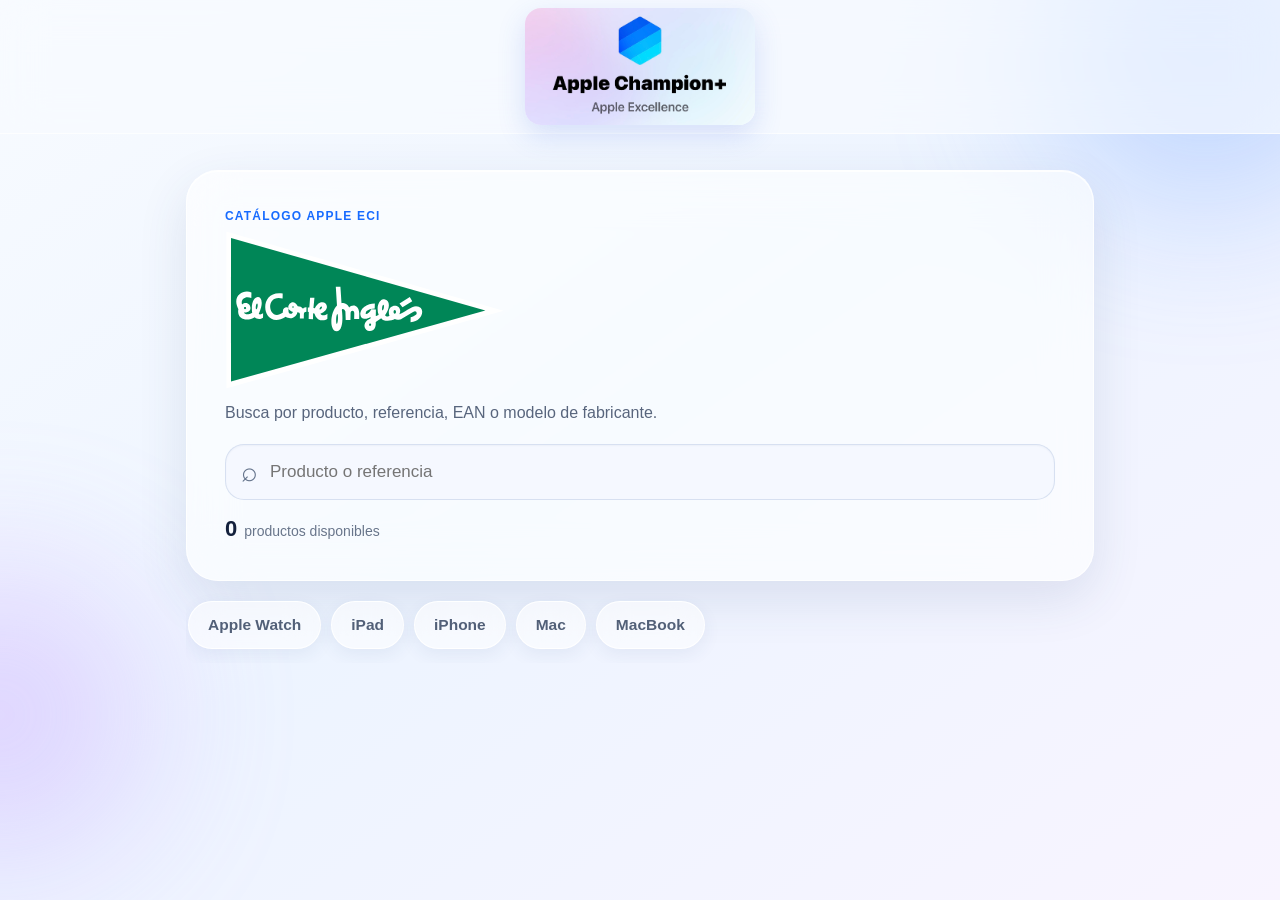
==== index.html @ 613238b3 "Add files via upload" ====
<!doctype html>
<!-- Champion+ autónomo para SharePoint: catálogo, estilos e imágenes incluidos -->
<html lang="es">
<head>
  <meta charset="utf-8">
  <meta name="viewport" content="width=device-width, initial-scale=1, viewport-fit=cover">
  <meta name="theme-color" content="#eaf2ff">
  <meta name="apple-mobile-web-app-capable" content="yes">
  <meta name="apple-mobile-web-app-status-bar-style" content="default">
  <meta name="apple-mobile-web-app-title" content="Champion+">
  <meta name="description" content="Catálogo interno de productos Apple para Champion+">
  <link rel="apple-touch-icon" sizes="180x180" href="[data-uri]">
  <style>
:root{font-family:-apple-system,BlinkMacSystemFont,"SF Pro Display","Segoe UI",sans-serif;color:#14213d;background:#f5f8ff;font-synthesis:none}
*{box-sizing:border-box}body{margin:0;min-height:100vh;background:linear-gradient(145deg,#f8fbff 0%,#edf4ff 48%,#f8f4ff 100%);padding-bottom:calc(32px + env(safe-area-inset-bottom));overflow-x:hidden}
.ambient{position:fixed;border-radius:999px;filter:blur(80px);opacity:.38;pointer-events:none}.ambient-one{width:330px;height:330px;background:#78a7ff;top:-120px;right:-90px}.ambient-two{width:280px;height:280px;background:#c19aff;bottom:5%;left:-140px}
.glass{background:rgba(255,255,255,.62);border:1px solid rgba(255,255,255,.82);box-shadow:0 18px 50px rgba(53,78,125,.12),inset 0 1px 0 rgba(255,255,255,.86);backdrop-filter:blur(24px) saturate(145%);-webkit-backdrop-filter:blur(24px) saturate(145%)}
.topbar{min-height:132px;padding:calc(8px + env(safe-area-inset-top)) max(18px,env(safe-area-inset-left)) 8px;display:flex;align-items:center;justify-content:center;position:sticky;top:0;z-index:5;background:rgba(247,250,255,.66);backdrop-filter:blur(22px);-webkit-backdrop-filter:blur(22px);border-bottom:1px solid rgba(255,255,255,.72)}
.brand{display:flex;align-items:center;justify-content:center;min-width:0}.brand-logo{display:block;width:230px;height:auto;object-fit:contain;border-radius:16px;box-shadow:0 10px 28px rgba(61,100,220,.18)}.brand-copy{display:none}
.install{position:absolute;right:max(18px,env(safe-area-inset-right));border:0;border-radius:99px;background:#176bff;color:white;padding:9px 16px;font-weight:700}main{width:min(940px,100%);margin:auto;padding:20px 16px}
.hero{border-radius:32px;padding:26px 22px 22px;overflow:hidden}.eyebrow{margin:0 0 8px;color:#176bff;text-transform:uppercase;letter-spacing:.1em;font-size:12px;font-weight:800}.hero-eci-logo{display:block;width:clamp(190px,34vw,280px);height:auto;margin:4px 0 12px}.hero>p:not(.eyebrow){color:#58657d;line-height:1.45;margin:12px 0 20px}
.search{height:56px;display:flex;align-items:center;gap:10px;border-radius:19px;padding:0 15px;background:rgba(244,248,255,.9);border:1px solid rgba(112,140,190,.22);box-shadow:inset 0 1px 2px rgba(35,60,100,.04)}.search>span{font-size:28px;color:#65748c}.search input{min-width:0;flex:1;border:0;outline:0;background:transparent;font:inherit;font-size:17px;color:#14213d}.clear{border:0;background:#dbe4f3;color:#506079;width:28px;height:28px;border-radius:50%;font-size:20px}.summary{display:flex;align-items:baseline;gap:7px;margin-top:16px}.summary strong{font-size:22px}.summary span{color:#68758b;font-size:14px}
.filters{display:flex;gap:10px;overflow-x:auto;padding:20px 2px 14px;scrollbar-width:none}.filters::-webkit-scrollbar{display:none}.filter{min-height:48px;white-space:nowrap;border:1px solid rgba(255,255,255,.9);background:rgba(255,255,255,.58);color:#526078;padding:12px 19px;border-radius:99px;font-size:15.5px;font-weight:700;box-shadow:0 6px 18px rgba(41,72,125,.07);backdrop-filter:blur(16px)}.filter.active{background:#176bff;color:white;border-color:#176bff}
.iphone-picker{border-radius:28px;padding:22px;margin-bottom:14px}.picker-heading{display:flex;align-items:center;justify-content:space-between;gap:16px;margin-bottom:16px}.picker-heading h2{margin:0;font-size:26px;letter-spacing:-.03em}.picker-heading .eyebrow{margin-bottom:4px}.picker-back{border:0;border-radius:99px;padding:9px 13px;background:#e4edfc;color:#176bff;font-weight:750;white-space:nowrap}.model-grid{display:grid;grid-template-columns:repeat(auto-fit,minmax(135px,1fr));gap:10px}.model-button{min-height:116px;border:1px solid rgba(255,255,255,.92);border-radius:21px;padding:15px;text-align:left;color:inherit;background:rgba(255,255,255,.68);box-shadow:0 8px 22px rgba(45,70,115,.08)}.model-button span,.model-button strong,.model-button small{display:block}.model-button span{font-size:12px;color:#78859a}.model-button strong{font-size:18px;margin:3px 0 14px}.model-button small{color:#176bff;font-weight:750}.model-button.active{background:#176bff;color:#fff;border-color:#176bff}.model-button.active span,.model-button.active small{color:#fff}
.catalog{display:grid;grid-template-columns:repeat(auto-fit,minmax(min(100%,280px),1fr));gap:12px}.card{border:1px solid rgba(255,255,255,.9);background:rgba(255,255,255,.65);border-radius:24px;padding:17px;display:grid;grid-template-columns:72px minmax(0,1fr);gap:10px 13px;align-items:center;box-shadow:0 12px 30px rgba(45,70,115,.09);backdrop-filter:blur(20px);-webkit-backdrop-filter:blur(20px);text-align:left;color:inherit;overflow:hidden}.card>span:nth-child(2){min-width:0}.product-icon{width:72px;height:72px;border-radius:17px;display:grid;place-items:center;background:#fff;overflow:hidden}.product-icon img{width:100%;height:100%;object-fit:contain;padding:4px}.card h2{font-size:16px;margin:0 0 4px;line-height:1.2;overflow-wrap:anywhere}.family{font-size:12px;color:#79849a}.reference{display:block;color:#176bff;font:700 12px ui-monospace,SFMono-Regular,Menlo,monospace;margin-top:6px}.card-price{grid-column:2;min-width:0;font-size:15px;font-weight:800;text-align:left;display:flex;align-items:baseline;justify-content:space-between;gap:8px;white-space:nowrap}.status{font-size:10px;color:#78859a;margin-top:0;font-weight:700}
.empty{text-align:center;border-radius:26px;padding:42px 20px}.empty div{font-size:44px;color:#6c7b95}.empty h2{margin:8px}.empty p{color:#6d7890}.hidden{display:none!important}
dialog{border:0;background:transparent;padding:0;width:min(560px,calc(100% - 24px));max-height:calc(100% - 32px)}dialog::backdrop{background:rgba(20,28,45,.36);backdrop-filter:blur(8px)}.detail{position:relative;border-radius:30px;padding:28px 22px;max-height:calc(100vh - 32px);overflow:auto}.dialog-close{position:absolute;top:16px;right:16px;border:0;width:34px;height:34px;border-radius:50%;font-size:22px;color:#536078;background:rgba(220,228,241,.8);z-index:1}.detail-image-frame{width:100%;aspect-ratio:1200/630;border-radius:24px;display:grid;place-items:center;background:#fff;margin-bottom:20px;overflow:hidden}.detail-image{width:100%;height:100%;object-fit:contain}.detail h2{font-size:30px;line-height:1.05;letter-spacing:-.03em;margin:0 42px 22px 0}.reference-block,.price-block{display:flex;align-items:center;justify-content:space-between;padding:15px 0;border-top:1px solid rgba(88,110,145,.14)}.reference-block span,.price-block span,dt{color:#6c7890}.reference-block strong{font-family:ui-monospace,SFMono-Regular,Menlo,monospace;color:#176bff}.price-block strong{font-size:23px}.barcode-block{margin:14px 0 8px;padding:14px 16px 12px;border-radius:18px;background:#fff;color:#111;text-align:center;border:1px solid #d9d9d9}.barcode-label{display:block;margin-bottom:8px;color:#4f5663;font-size:12px;font-weight:750;text-transform:uppercase;letter-spacing:.08em}.barcode-graphic{width:100%;max-width:430px;margin:auto}.barcode-graphic svg{display:block;width:100%;height:auto}.barcode-number{display:block;margin-top:3px;font:700 17px/1.2 ui-monospace,SFMono-Regular,Menlo,monospace;letter-spacing:.12em}.barcode-unavailable{margin:14px 0 8px;padding:13px 15px;border-radius:14px;background:rgba(105,119,145,.1);color:#6c7890;text-align:center;font-size:13px}dl{margin:4px 0 0}dl div{display:grid;grid-template-columns:42% 1fr;gap:14px;padding:13px 0;border-top:1px solid rgba(88,110,145,.14)}dt,dd{margin:0;font-size:14px}dd{text-align:right;font-weight:650;overflow-wrap:anywhere}
@media(max-width:520px){.topbar{min-height:108px}.brand-logo{width:180px;height:auto;border-radius:14px}.install{right:10px;padding:8px 11px;font-size:12px}}
@media(min-width:700px){main{padding-top:36px}.hero{padding:38px}.topbar{padding-left:28px;padding-right:28px}.catalog{gap:16px}.card{padding:19px}}
@media(prefers-color-scheme:dark){:root{color:#f2f5fb;background:#0b1020}body{background:linear-gradient(145deg,#0b1020,#111a2d 50%,#151128)}.topbar{background:rgba(10,15,28,.7);border-color:rgba(255,255,255,.08)}.brand-copy span,.hero>p:not(.eyebrow),.summary span,.family,.status,dt,.reference-block span,.price-block span{color:#9ba8bc}.glass,.card,.filter,.model-button{background:rgba(24,33,52,.68);border-color:rgba(255,255,255,.1)}.search{background:rgba(10,17,31,.72);border-color:rgba(255,255,255,.1)}.search input{color:#f4f7fc}.clear,.picker-back{background:#303b50;color:#dce3ef}.filter{color:#b9c3d3}.filter.active,.model-button.active{background:#2a78ff;color:white}.dialog-close{background:#303b50;color:#dce3ef}.product-icon,.detail-image-frame{background:linear-gradient(145deg,rgba(43,116,255,.22),rgba(137,92,235,.22))}}

  </style>
  <title>Champion+ · Catálogo Apple</title>
</head>
<body>
  <div class="ambient ambient-one"></div>
  <div class="ambient ambient-two"></div>
  <header class="topbar">
    <div class="brand">
      <img class="brand-logo" src="[data-uri]" alt="Apple Champion+ · Apple Excellence">
      <div class="brand-copy"><strong>Apple Champion+</strong><span>Catálogo Apple</span></div>
    </div>
    <button id="installButton" class="install hidden">Instalar</button>
  </header>

  <main>
    <section class="hero glass">
      <p class="eyebrow">Catálogo Apple ECI</p>
      <img class="hero-eci-logo" src="[data-uri]" alt="El Corte Inglés">
      <p>Busca por producto, referencia, EAN o modelo de fabricante.</p>
      <label class="search">
        <span aria-hidden="true">⌕</span>
        <input id="searchInput" type="search" placeholder="Producto o referencia" autocomplete="off">
        <button id="clearButton" class="clear hidden" aria-label="Borrar búsqueda">×</button>
      </label>
      <div class="summary"><strong id="resultCount">0</strong><span id="resultLabel">productos disponibles</span></div>
    </section>

    <nav id="filters" class="filters" aria-label="Familias de producto"></nav>
    <section id="sectionPicker" class="iphone-picker glass hidden" aria-label="Subcategorías de producto"></section>
    <section id="catalog" class="catalog" aria-live="polite"></section>
    <section id="emptyState" class="empty glass hidden">
      <div>⌕</div><h2>Sin resultados</h2><p>Prueba con otra referencia, modelo o familia.</p>
    </section>
  </main>

  <dialog id="productDialog">
    <article class="detail glass">
      <button id="closeDialog" class="dialog-close" aria-label="Cerrar">×</button>
      <div class="detail-image-frame"><img id="detailImage" class="detail-image" alt=""></div>
      <p id="detailFamily" class="eyebrow"></p>
      <h2 id="detailName"></h2>
      <div class="reference-block"><span>Referencia interna</span><strong id="detailReference"></strong></div>
      <div class="price-block"><span>PVP</span><strong id="detailPrice"></strong></div>
      <section id="barcodeBlock" class="barcode-block" aria-label="Código de barras EAN">
        <span class="barcode-label">EAN para escáner</span>
        <div id="barcodeGraphic" class="barcode-graphic"></div>
        <strong id="barcodeNumber" class="barcode-number"></strong>
      </section>
      <p id="barcodeUnavailable" class="barcode-unavailable hidden">EAN no disponible en los datos del catálogo.</p>
      <dl id="detailSpecs"></dl>
    </article>
  </dialog>
  <script>
const CATALOG = [
  {
    "id": "94611304331",
    "name": "Watch SE 3 GPS 40 - Blanco estrella / Arena",
    "family": "Apple Watch",
    "price": 269.0,
    "modelCode": "MJKR4QL/A",
    "status": "Vigente",
    "ean": "0195951258515",
    "details": "Caja de aluminio blanco estrella · Correa deportiva arena · Talla S/M"
  },
  {
    "id": "94611304349",
    "name": "Watch SE 3 GPS 40 - Blanco estrella / Arena",
    "family": "Apple Watch",
    "price": 269.0,
    "modelCode": "MJKW4QL/A",
    "status": "Vigente",
    "ean": "0195951258720",
    "details": "Caja de aluminio blanco estrella · Correa deportiva arena · Talla M/L"
  },
  {
    "id": "94611304356",
    "name": "Watch SE 3 GPS 40 - Medianoche / Azul marino",
    "family": "Apple Watch",
    "price": 269.0,
    "modelCode": "MJKY4QL/A",
    "status": "Vigente",
    "ean": "0195951258935",
    "details": "Caja de aluminio medianoche · Correa deportiva azul marino · Talla S/M"
  },
  {
    "id": "94611304364",
    "name": "Watch SE 3 GPS 40 - Medianoche / Azul marino",
    "family": "Apple Watch",
    "price": 269.0,
    "modelCode": "MJL14QL/A",
    "status": "Vigente",
    "ean": "0195951259147",
    "details": "Caja de aluminio medianoche · Correa deportiva azul marino · Talla M/L"
  },
  {
    "id": "94611404578",
    "name": "Watch SE 3 GPS 44 - Blanco estrella / Arena",
    "family": "Apple Watch",
    "price": 299.0,
    "modelCode": "MJL34QL/A",
    "status": "Vigente",
    "ean": "0195951259352",
    "details": "Caja de aluminio blanco estrella · Correa deportiva arena · Talla S/M"
  },
  {
    "id": "94611404586",
    "name": "Watch SE 3 GPS 44 - Blanco estrella / Arena",
    "family": "Apple Watch",
    "price": 299.0,
    "modelCode": "MJL54QL/A",
    "status": "Vigente",
    "ean": "0195951259567",
    "details": "Caja de aluminio blanco estrella · Correa deportiva arena · Talla M/L"
  },
  {
    "id": "94611404594",
    "name": "Watch SE 3 GPS 44 - Medianoche / Azul marino",
    "family": "Apple Watch",
    "price": 299.0,
    "modelCode": "MJL74QL/A",
    "status": "Vigente",
    "ean": "0195951259772",
    "details": "Caja de aluminio medianoche · Correa deportiva azul marino · Talla S/M"
  },
  {
    "id": "94611404602",
    "name": "Watch SE 3 GPS 44 - Medianoche / Azul marino",
    "family": "Apple Watch",
    "price": 299.0,
    "modelCode": "MJL94QL/A",
    "status": "Vigente",
    "ean": "0195951259987",
    "details": "Caja de aluminio medianoche · Correa deportiva azul marino · Talla M/L"
  },
  {
    "id": "94611304372",
    "name": "Watch SE 3 GPS + Cellular 40 - Blanco estrella / Arena",
    "family": "Apple Watch",
    "price": 319.0,
    "modelCode": "MJLC4QL/A",
    "status": "Vigente",
    "ean": "0195951260181",
    "details": "Caja de aluminio blanco estrella · Correa deportiva arena · Talla S/M"
  },
  {
    "id": "94611304380",
    "name": "Watch SE 3 GPS + Cellular 40 - Blanco estrella / Arena",
    "family": "Apple Watch",
    "price": 319.0,
    "modelCode": "MJLE4QL/A",
    "status": "Vigente",
    "ean": "0195951260389",
    "details": "Caja de aluminio blanco estrella · Correa deportiva arena · Talla M/L"
  },
  {
    "id": "94611304398",
    "name": "Watch SE 3 GPS + Cellular 40 - Medianoche / Azul marino",
    "family": "Apple Watch",
    "price": 319.0,
    "modelCode": "MJLG4QL/A",
    "status": "Vigente",
    "ean": "0195951260587",
    "details": "Caja de aluminio medianoche · Correa deportiva azul marino · Talla S/M"
  },
  {
    "id": "94611304406",
    "name": "Watch SE 3 GPS + Cellular 40 - Medianoche / Azul marino",
    "family": "Apple Watch",
    "price": 319.0,
    "modelCode": "MJLJ4QL/A",
    "status": "Vigente",
    "ean": "0195951260785",
    "details": "Caja de aluminio medianoche · Correa deportiva azul marino · Talla M/L"
  },
  {
    "id": "94611404610",
    "name": "Watch SE 3 GPS + Cellular 44 - Blanco estrella / Arena",
    "family": "Apple Watch",
    "price": 349.0,
    "modelCode": "MJLL4QL/A",
    "status": "Vigente",
    "ean": "0195951260983",
    "details": "Caja de aluminio blanco estrella · Correa deportiva arena · Talla S/M"
  },
  {
    "id": "94611404628",
    "name": "Watch SE 3 GPS + Cellular 44 - Blanco estrella / Arena",
    "family": "Apple Watch",
    "price": 349.0,
    "modelCode": "MJLN4QL/A",
    "status": "Vigente",
    "ean": "0195951261188",
    "details": "Caja de aluminio blanco estrella · Correa deportiva arena · Talla M/L"
  },
  {
    "id": "94611404636",
    "name": "Watch SE 3 GPS + Cellular 44 - Medianoche / Azul marino",
    "family": "Apple Watch",
    "price": 349.0,
    "modelCode": "MJLQ4QL/A",
    "status": "Vigente",
    "ean": "0195951261386",
    "details": "Caja de aluminio medianoche · Correa deportiva azul marino · Talla S/M"
  },
  {
    "id": "94611404644",
    "name": "Watch SE 3 GPS + Cellular 44 - Medianoche / Azul marino",
    "family": "Apple Watch",
    "price": 349.0,
    "modelCode": "MJLT4QL/A",
    "status": "Vigente",
    "ean": "0195951261584",
    "details": "Caja de aluminio medianoche · Correa deportiva azul marino · Talla M/L"
  },
  {
    "id": "94611304075",
    "name": "Watch Series 12 GPS 42 - Gris espacial / Azul marino",
    "family": "Apple Watch",
    "price": 449.0,
    "modelCode": "MJE74QL/A",
    "status": "Vigente",
    "ean": "0195951225005",
    "details": "Caja de aluminio gris espacial · Correa deportiva azul marino · Talla S/M"
  },
  {
    "id": "94611304083",
    "name": "Watch Series 12 GPS 42 - Gris espacial / Azul marino",
    "family": "Apple Watch",
    "price": 449.0,
    "modelCode": "MJE94QL/A",
    "status": "Vigente",
    "ean": "0195951225203",
    "details": "Caja de aluminio gris espacial · Correa deportiva azul marino · Talla M/L"
  },
  {
    "id": "94611304091",
    "name": "Watch Series 12 GPS 42 - Negro / Negro",
    "family": "Apple Watch",
    "price": 449.0,
    "modelCode": "MJEA4QL/A",
    "status": "Vigente",
    "ean": "0195951225401",
    "details": "Caja de aluminio negro · Correa deportiva negro · Talla S/M"
  },
  {
    "id": "94611304109",
    "name": "Watch Series 12 GPS 42 - Negro / Negro",
    "family": "Apple Watch",
    "price": 449.0,
    "modelCode": "MJEC4QL/A",
    "status": "Vigente",
    "ean": "0195951225609",
    "details": "Caja de aluminio negro · Correa deportiva negro · Talla M/L"
  },
  {
    "id": "94611304117",
    "name": "Watch Series 12 GPS 42 - Dorado claro / Arena",
    "family": "Apple Watch",
    "price": 449.0,
    "modelCode": "MJED4QL/A",
    "status": "Vigente",
    "ean": "0195951225807",
    "details": "Caja de aluminio dorado claro · Correa deportiva arena · Talla S/M"
  },
  {
    "id": "94611304125",
    "name": "Watch Series 12 GPS 42 - Dorado claro / Arena",
    "family": "Apple Watch",
    "price": 449.0,
    "modelCode": "MJEE4QL/A",
    "status": "Vigente",
    "ean": "0195951226002",
    "details": "Caja de aluminio dorado claro · Correa deportiva arena · Talla M/L"
  },
  {
    "id": "94611304133",
    "name": "Watch Series 12 GPS 42 - Bronce oscuro / Verde oliva",
    "family": "Apple Watch",
    "price": 449.0,
    "modelCode": "MJEF4QL/A",
    "status": "Vigente",
    "ean": "0195951226200",
    "details": "Caja de aluminio bronce oscuro · Correa deportiva verde oliva · Talla S/M"
  },
  {
    "id": "94611304141",
    "name": "Watch Series 12 GPS 42 - Bronce oscuro / Verde oliva",
    "family": "Apple Watch",
    "price": 449.0,
    "modelCode": "MJEG4QL/A",
    "status": "Vigente",
    "ean": "0195951226408",
    "details": "Caja de aluminio bronce oscuro · Correa deportiva verde oliva · Talla M/L"
  },
  {
    "id": "94611304414",
    "name": "Watch Series 12 GPS 42 - Bronce oscuro / Bronce oscuro",
    "family": "Apple Watch",
    "price": 499.0,
    "modelCode": "MKDC4QL/A",
    "status": "Vigente",
    "ean": "0195951375366",
    "details": "Caja de aluminio bronce oscuro · Correa Milanese Loop bronce oscuro"
  },
  {
    "id": "94611404297",
    "name": "Watch Series 12 GPS 46 - Gris espacial / Azul marino",
    "family": "Apple Watch",
    "price": 499.0,
    "modelCode": "MJEH4QL/A",
    "status": "Vigente",
    "ean": "0195951226606",
    "details": "Caja de aluminio gris espacial · Correa deportiva azul marino · Talla S/M"
  },
  {
    "id": "94611404305",
    "name": "Watch Series 12 GPS 46 - Gris espacial / Azul marino",
    "family": "Apple Watch",
    "price": 499.0,
    "modelCode": "MJEJ4QL/A",
    "status": "Vigente",
    "ean": "0195951226804",
    "details": "Caja de aluminio gris espacial · Correa deportiva azul marino · Talla M/L"
  },
  {
    "id": "94611404313",
    "name": "Watch Series 12 GPS 46 - Negro / Negro",
    "family": "Apple Watch",
    "price": 499.0,
    "modelCode": "MJEK4QL/A",
    "status": "Vigente",
    "ean": "0195951227009",
    "details": "Caja de aluminio negro · Correa deportiva negro · Talla S/M"
  },
  {
    "id": "94611404321",
    "name": "Watch Series 12 GPS 46 - Negro / Negro",
    "family": "Apple Watch",
    "price": 499.0,
    "modelCode": "MJEL4QL/A",
    "status": "Vigente",
    "ean": "0195951227207",
    "details": "Caja de aluminio negro · Correa deportiva negro · Talla M/L"
  },
  {
    "id": "94611404339",
    "name": "Watch Series 12 GPS 46 - Dorado claro / Arena",
    "family": "Apple Watch",
    "price": 499.0,
    "modelCode": "MJEN4QL/A",
    "status": "Vigente",
    "ean": "0195951227405",
    "details": "Caja de aluminio dorado claro · Correa deportiva arena · Talla S/M"
  },
  {
    "id": "94611404347",
    "name": "Watch Series 12 GPS 46 - Dorado claro / Arena",
    "family": "Apple Watch",
    "price": 499.0,
    "modelCode": "MJEP4QL/A",
    "status": "Vigente",
    "ean": "0195951227603",
    "details": "Caja de aluminio dorado claro · Correa deportiva arena · Talla M/L"
  },
  {
    "id": "94611404354",
    "name": "Watch Series 12 GPS 46 - Bronce oscuro / Verde oliva",
    "family": "Apple Watch",
    "price": 499.0,
    "modelCode": "MJEQ4QL/A",
    "status": "Vigente",
    "ean": "0195951227801",
    "details": "Caja de aluminio bronce oscuro · Correa deportiva verde oliva · Talla S/M"
  },
  {
    "id": "94611404362",
    "name": "Watch Series 12 GPS 46 - Bronce oscuro / Verde oliva",
    "family": "Apple Watch",
    "price": 499.0,
    "modelCode": "MJEU4QL/A",
    "status": "Vigente",
    "ean": "0195951228006",
    "details": "Caja de aluminio bronce oscuro · Correa deportiva verde oliva · Talla M/L"
  },
  {
    "id": "94611404651",
    "name": "Watch Series 12 GPS 46 - Bronce oscuro / Bronce oscuro",
    "family": "Apple Watch",
    "price": 549.0,
    "modelCode": "MKD74QL/A",
    "status": "Vigente",
    "ean": "0195951374925",
    "details": "Caja de aluminio bronce oscuro · Correa Milanese Loop bronce oscuro · Talla S/M"
  },
  {
    "id": "94611404669",
    "name": "Watch Series 12 GPS 46 - Bronce oscuro / Bronce oscuro",
    "family": "Apple Watch",
    "price": 549.0,
    "modelCode": "MKD84QL/A",
    "status": "Vigente",
    "ean": "0195951375137",
    "details": "Caja de aluminio bronce oscuro · Correa Milanese Loop bronce oscuro · Talla M/L"
  },
  {
    "id": "94611304158",
    "name": "Watch Series 12 GPS + Cellular 42 - Gris espacial / Azul marino",
    "family": "Apple Watch",
    "price": 569.0,
    "modelCode": "MJFX4QL/A",
    "status": "Vigente",
    "ean": "0195951230030",
    "details": "Caja de aluminio gris espacial · Correa deportiva azul marino · Talla S/M"
  },
  {
    "id": "94611304166",
    "name": "Watch Series 12 GPS + Cellular 42 - Gris espacial / Azul marino",
    "family": "Apple Watch",
    "price": 569.0,
    "modelCode": "MJFY4QL/A",
    "status": "Vigente",
    "ean": "0195951230221",
    "details": "Caja de aluminio gris espacial · Correa deportiva azul marino · Talla M/L"
  },
  {
    "id": "94611304174",
    "name": "Watch Series 12 GPS + Cellular 42 - Negro / Negro",
    "family": "Apple Watch",
    "price": 569.0,
    "modelCode": "MJG04QL/A",
    "status": "Vigente",
    "ean": "0195951230412",
    "details": "Caja de aluminio negro · Correa deportiva negro · Talla S/M"
  },
  {
    "id": "94611304182",
    "name": "Watch Series 12 GPS + Cellular 42 - Negro / Negro",
    "family": "Apple Watch",
    "price": 569.0,
    "modelCode": "MJG14QL/A",
    "status": "Vigente",
    "ean": "0195951230603",
    "details": "Caja de aluminio negro · Correa deportiva negro · Talla M/L"
  },
  {
    "id": "94611304190",
    "name": "Watch Series 12 GPS + Cellular 42 - Dorado claro / Arena",
    "family": "Apple Watch",
    "price": 569.0,
    "modelCode": "MJG24QL/A",
    "status": "Vigente",
    "ean": "0195951230795",
    "details": "Caja de aluminio dorado claro · Correa deportiva arena · Talla S/M"
  },
  {
    "id": "94611304208",
    "name": "Watch Series 12 GPS + Cellular 42 - Dorado claro / Arena",
    "family": "Apple Watch",
    "price": 569.0,
    "modelCode": "MJG34QL/A",
    "status": "Vigente",
    "ean": "0195951230986",
    "details": "Caja de aluminio dorado claro · Correa deportiva arena · Talla M/L"
  },
  {
    "id": "94611304216",
    "name": "Watch Series 12 GPS + Cellular 42 - Bronce oscuro / Verde oliva",
    "family": "Apple Watch",
    "price": 569.0,
    "modelCode": "MJG44QL/A",
    "status": "Vigente",
    "ean": "0195951231174",
    "details": "Caja de aluminio bronce oscuro · Correa deportiva verde oliva · Talla S/M"
  },
  {
    "id": "94611304224",
    "name": "Watch Series 12 GPS + Cellular 42 - Bronce oscuro / Verde oliva",
    "family": "Apple Watch",
    "price": 569.0,
    "modelCode": "MJG54QL/A",
    "status": "Vigente",
    "ean": "0195951231365",
    "details": "Caja de aluminio bronce oscuro · Correa deportiva verde oliva · Talla M/L"
  },
  {
    "id": "94611304232",
    "name": "Watch Series 12 GPS + Cellular 42 - Natural / Azul marino",
    "family": "Apple Watch",
    "price": 799.0,
    "modelCode": "MJGF4QL/A",
    "status": "Vigente",
    "ean": "0195951233079",
    "details": "Caja de titanio natural · Correa deportiva azul marino · Talla S/M"
  },
  {
    "id": "94611304240",
    "name": "Watch Series 12 GPS + Cellular 42 - Natural / Azul marino",
    "family": "Apple Watch",
    "price": 799.0,
    "modelCode": "MJGG4QL/A",
    "status": "Vigente",
    "ean": "0195951233260",
    "details": "Caja de titanio natural · Correa deportiva azul marino · Talla M/L"
  },
  {
    "id": "94611304257",
    "name": "Watch Series 12 GPS + Cellular 42 - Natural / Natural",
    "family": "Apple Watch",
    "price": 849.0,
    "modelCode": "MJGH4QL/A",
    "status": "Vigente",
    "ean": "0195951233451",
    "details": "Caja de titanio natural · Correa Milanese Loop natural"
  },
  {
    "id": "94611304265",
    "name": "Watch Series 12 GPS + Cellular 42 - Oro brillante / Burdeos",
    "family": "Apple Watch",
    "price": 799.0,
    "modelCode": "MJGJ4QL/A",
    "status": "Vigente",
    "ean": "0195951233642",
    "details": "Caja de titanio oro brillante · Correa deportiva burdeos · Talla S/M"
  },
  {
    "id": "94611304273",
    "name": "Watch Series 12 GPS + Cellular 42 - Oro brillante / Burdeos",
    "family": "Apple Watch",
    "price": 799.0,
    "modelCode": "MJGK4QL/A",
    "status": "Vigente",
    "ean": "0195951233833",
    "details": "Caja de titanio oro brillante · Correa deportiva burdeos · Talla M/L"
  },
  {
    "id": "94611304281",
    "name": "Watch Series 12 GPS + Cellular 42 - Oro brillante / Oro brillante",
    "family": "Apple Watch",
    "price": 849.0,
    "modelCode": "MJGL4QL/A",
    "status": "Vigente",
    "ean": "0195951234021",
    "details": "Caja de titanio oro brillante · Correa Milanese Loop oro brillante"
  },
  {
    "id": "94611304299",
    "name": "Watch Series 12 GPS + Cellular 42 - Blanco perla / Arena",
    "family": "Apple Watch",
    "price": 1049.0,
    "modelCode": "MJGW4QL/A",
    "status": "Vigente",
    "ean": "0195951235738",
    "details": "Caja de cerámica blanco perla · Correa deportiva arena · Talla S/M"
  },
  {
    "id": "94611304307",
    "name": "Watch Series 12 GPS + Cellular 42 - Blanco perla / Arena",
    "family": "Apple Watch",
    "price": 1049.0,
    "modelCode": "MJGX4QL/A",
    "status": "Vigente",
    "ean": "0195951235929",
    "details": "Caja de cerámica blanco perla · Correa deportiva arena · Talla M/L"
  },
  {
    "id": "94611304315",
    "name": "Watch Series 12 GPS + Cellular 42 - Azul noche / Azul marino",
    "family": "Apple Watch",
    "price": 1049.0,
    "modelCode": "MJGY4QL/A",
    "status": "Vigente",
    "ean": "0195951236117",
    "details": "Caja de cerámica azul noche · Correa deportiva azul marino · Talla S/M"
  },
  {
    "id": "94611304323",
    "name": "Watch Series 12 GPS + Cellular 42 - Azul noche / Azul marino",
    "family": "Apple Watch",
    "price": 1049.0,
    "modelCode": "MJH04QL/A",
    "status": "Vigente",
    "ean": "0195951236308",
    "details": "Caja de cerámica azul noche · Correa deportiva azul marino · Talla M/L"
  },
  {
    "id": "94611304422",
    "name": "Watch Series 12 GPS + Cellular 42 - Bronce oscuro / Bronce oscuro",
    "family": "Apple Watch",
    "price": 619.0,
    "modelCode": "MKDK4QL/A",
    "status": "Vigente",
    "ean": "0195951375991",
    "details": "Caja de aluminio bronce oscuro · Correa Milanese Loop bronce oscuro"
  },
  {
    "id": "94611404370",
    "name": "Watch Series 12 GPS + Cellular 46 - Gris espacial / Azul marino",
    "family": "Apple Watch",
    "price": 619.0,
    "modelCode": "MJG64QL/A",
    "status": "Vigente",
    "ean": "0195951231556",
    "details": "Caja de aluminio gris espacial · Correa deportiva azul marino · Talla S/M"
  },
  {
    "id": "94611404388",
    "name": "Watch Series 12 GPS + Cellular 46 - Gris espacial / Azul marino",
    "family": "Apple Watch",
    "price": 619.0,
    "modelCode": "MJG74QL/A",
    "status": "Vigente",
    "ean": "0195951231747",
    "details": "Caja de aluminio gris espacial · Correa deportiva azul marino · Talla M/L"
  },
  {
    "id": "94611404396",
    "name": "Watch Series 12 GPS + Cellular 46 - Negro / Negro",
    "family": "Apple Watch",
    "price": 619.0,
    "modelCode": "MJG84QL/A",
    "status": "Vigente",
    "ean": "0195951231938",
    "details": "Caja de aluminio negro · Correa deportiva negro · Talla S/M"
  },
  {
    "id": "94611404404",
    "name": "Watch Series 12 GPS + Cellular 46 - Negro / Negro",
    "family": "Apple Watch",
    "price": 619.0,
    "modelCode": "MJG94QL/A",
    "status": "Vigente",
    "ean": "0195951232126",
    "details": "Caja de aluminio negro · Correa deportiva negro · Talla M/L"
  },
  {
    "id": "94611404412",
    "name": "Watch Series 12 GPS + Cellular 46 - Dorado claro / Arena",
    "family": "Apple Watch",
    "price": 619.0,
    "modelCode": "MJGA4QL/A",
    "status": "Vigente",
    "ean": "0195951232317",
    "details": "Caja de aluminio dorado claro · Correa deportiva arena · Talla S/M"
  },
  {
    "id": "94611404420",
    "name": "Watch Series 12 GPS + Cellular 46 - Dorado claro / Arena",
    "family": "Apple Watch",
    "price": 619.0,
    "modelCode": "MJGC4QL/A",
    "status": "Vigente",
    "ean": "0195951232508",
    "details": "Caja de aluminio dorado claro · Correa deportiva arena · Talla M/L"
  },
  {
    "id": "94611404438",
    "name": "Watch Series 12 GPS + Cellular 46 - Bronce oscuro / Verde oliva",
    "family": "Apple Watch",
    "price": 619.0,
    "modelCode": "MJGD4QL/A",
    "status": "Vigente",
    "ean": "0195951232690",
    "details": "Caja de aluminio bronce oscuro · Correa deportiva verde oliva · Talla S/M"
  },
  {
    "id": "94611404446",
    "name": "Watch Series 12 GPS + Cellular 46 - Bronce oscuro / Verde oliva",
    "family": "Apple Watch",
    "price": 619.0,
    "modelCode": "MJGE4QL/A",
    "status": "Vigente",
    "ean": "0195951232881",
    "details": "Caja de aluminio bronce oscuro · Correa deportiva verde oliva · Talla M/L"
  },
  {
    "id": "94611404453",
    "name": "Watch Series 12 GPS + Cellular 46 - Natural / Azul marino",
    "family": "Apple Watch",
    "price": 849.0,
    "modelCode": "MJGM4QL/A",
    "status": "Vigente",
    "ean": "0195951234212",
    "details": "Caja de titanio natural · Correa deportiva azul marino · Talla S/M"
  },
  {
    "id": "94611404461",
    "name": "Watch Series 12 GPS + Cellular 46 - Natural / Azul marino",
    "family": "Apple Watch",
    "price": 849.0,
    "modelCode": "MJGN4QL/A",
    "status": "Vigente",
    "ean": "0195951234403",
    "details": "Caja de titanio natural · Correa deportiva azul marino · Talla M/L"
  },
  {
    "id": "94611404479",
    "name": "Watch Series 12 GPS + Cellular 46 - Natural / Natural",
    "family": "Apple Watch",
    "price": 899.0,
    "modelCode": "MJGP4QL/A",
    "status": "Vigente",
    "ean": "0195951234595",
    "details": "Caja de titanio natural · Correa Milanese Loop natural · Talla S/M"
  },
  {
    "id": "94611404487",
    "name": "Watch Series 12 GPS + Cellular 46 - Natural / Natural",
    "family": "Apple Watch",
    "price": 899.0,
    "modelCode": "MJGQ4QL/A",
    "status": "Vigente",
    "ean": "0195951234786",
    "details": "Caja de titanio natural · Correa Milanese Loop natural · Talla M/L"
  },
  {
    "id": "94611404495",
    "name": "Watch Series 12 GPS + Cellular 46 - Oro brillante / Burdeos",
    "family": "Apple Watch",
    "price": 849.0,
    "modelCode": "MJGR4QL/A",
    "status": "Vigente",
    "ean": "0195951234977",
    "details": "Caja de titanio oro brillante · Correa deportiva burdeos · Talla S/M"
  },
  {
    "id": "94611404503",
    "name": "Watch Series 12 GPS + Cellular 46 - Oro brillante / Burdeos",
    "family": "Apple Watch",
    "price": 849.0,
    "modelCode": "MJGT4QL/A",
    "status": "Vigente",
    "ean": "0195951235165",
    "details": "Caja de titanio oro brillante · Correa deportiva burdeos · Talla M/L"
  },
  {
    "id": "94611404511",
    "name": "Watch Series 12 GPS + Cellular 46 - Oro brillante / Oro brillante",
    "family": "Apple Watch",
    "price": 899.0,
    "modelCode": "MJGU4QL/A",
    "status": "Vigente",
    "ean": "0195951235356",
    "details": "Caja de titanio oro brillante · Correa Milanese Loop oro brillante · Talla S/M"
  },
  {
    "id": "94611404529",
    "name": "Watch Series 12 GPS + Cellular 46 - Oro brillante / Oro brillante",
    "family": "Apple Watch",
    "price": 899.0,
    "modelCode": "MJGV4QL/A",
    "status": "Vigente",
    "ean": "0195951235547",
    "details": "Caja de titanio oro brillante · Correa Milanese Loop oro brillante · Talla M/L"
  },
  {
    "id": "94611404537",
    "name": "Watch Series 12 GPS + Cellular 46 - Blanco perla / Arena",
    "family": "Apple Watch",
    "price": 1099.0,
    "modelCode": "MJH14QL/A",
    "status": "Vigente",
    "ean": "0195951236490",
    "details": "Caja de cerámica blanco perla · Correa deportiva arena · Talla S/M"
  },
  {
    "id": "94611404545",
    "name": "Watch Series 12 GPS + Cellular 46 - Blanco perla / Arena",
    "family": "Apple Watch",
    "price": 1099.0,
    "modelCode": "MJH24QL/A",
    "status": "Vigente",
    "ean": "0195951236681",
    "details": "Caja de cerámica blanco perla · Correa deportiva arena · Talla M/L"
  },
  {
    "id": "94611404552",
    "name": "Watch Series 12 GPS + Cellular 46 - Azul noche / Azul marino",
    "family": "Apple Watch",
    "price": 1099.0,
    "modelCode": "MJH34QL/A",
    "status": "Vigente",
    "ean": "0195951236872",
    "details": "Caja de cerámica azul noche · Correa deportiva azul marino · Talla S/M"
  },
  {
    "id": "94611404560",
    "name": "Watch Series 12 GPS + Cellular 46 - Azul noche / Azul marino",
    "family": "Apple Watch",
    "price": 1099.0,
    "modelCode": "MJH44QL/A",
    "status": "Vigente",
    "ean": "0195951237060",
    "details": "Caja de cerámica azul noche · Correa deportiva azul marino · Talla M/L"
  },
  {
    "id": "94611404677",
    "name": "Watch Series 12 GPS + Cellular 46 - Bronce oscuro / Bronce oscuro",
    "family": "Apple Watch",
    "price": 669.0,
    "modelCode": "MKDF4QL/A",
    "status": "Vigente",
    "ean": "0195951375571",
    "details": "Caja de aluminio bronce oscuro · Correa Milanese Loop bronce oscuro · Talla S/M"
  },
  {
    "id": "94611404685",
    "name": "Watch Series 12 GPS + Cellular 46 - Bronce oscuro / Bronce oscuro",
    "family": "Apple Watch",
    "price": 669.0,
    "modelCode": "MKDG4QL/A",
    "status": "Vigente",
    "ean": "0195951375779",
    "details": "Caja de aluminio bronce oscuro · Correa Milanese Loop bronce oscuro · Talla M/L"
  },
  {
    "id": "94611701312",
    "name": "Watch Ultra 4 GPS + Cellular 49 - Natural / Natural",
    "family": "Apple Watch",
    "price": 999.0,
    "modelCode": "MJA84QL/A",
    "status": "Vigente",
    "ean": "0195951214078",
    "details": "Caja de titanio natural · Correa Milanese Loop natural · Talla S"
  },
  {
    "id": "94611701320",
    "name": "Watch Ultra 4 GPS + Cellular 49 - Natural / Natural",
    "family": "Apple Watch",
    "price": 999.0,
    "modelCode": "MJA94QL/A",
    "status": "Vigente",
    "ean": "0195951214337",
    "details": "Caja de titanio natural · Correa Milanese Loop natural · Talla M"
  },
  {
    "id": "94611701338",
    "name": "Watch Ultra 4 GPS + Cellular 49 - Natural / Natural",
    "family": "Apple Watch",
    "price": 999.0,
    "modelCode": "MJAA4QL/A",
    "status": "Vigente",
    "ean": "0195951214597",
    "details": "Caja de titanio natural · Correa Milanese Loop natural · Talla L"
  },
  {
    "id": "94611701346",
    "name": "Watch Ultra 4 GPS + Cellular 49 - Titanio natural / Gris translúcido",
    "family": "Apple Watch",
    "price": 899.0,
    "modelCode": "MJAD4QL/A",
    "status": "Vigente",
    "ean": "0195951214856",
    "details": "Caja de titanio natural · Correa Ocean gris translúcido"
  },
  {
    "id": "94611701353",
    "name": "Watch Ultra 4 GPS + Cellular 49 - Titanio natural / Duna",
    "family": "Apple Watch",
    "price": 899.0,
    "modelCode": "MJAE4QL/A",
    "status": "Vigente",
    "ean": "0195951215112",
    "details": "Caja de titanio natural · Correa Alpine Loop duna · Talla S"
  },
  {
    "id": "94611701361",
    "name": "Watch Ultra 4 GPS + Cellular 49 - Titanio natural / Duna",
    "family": "Apple Watch",
    "price": 899.0,
    "modelCode": "MJAF4QL/A",
    "status": "Vigente",
    "ean": "0195951215372",
    "details": "Caja de titanio natural · Correa Alpine Loop duna · Talla M"
  },
  {
    "id": "94611701379",
    "name": "Watch Ultra 4 GPS + Cellular 49 - Titanio natural / Duna",
    "family": "Apple Watch",
    "price": 899.0,
    "modelCode": "MJAG4QL/A",
    "status": "Vigente",
    "ean": "0195951215631",
    "details": "Caja de titanio natural · Correa Alpine Loop duna · Talla L"
  },
  {
    "id": "94611701387",
    "name": "Watch Ultra 4 GPS + Cellular 49 - Titanio natural / Arena",
    "family": "Apple Watch",
    "price": 899.0,
    "modelCode": "MJAJ4QL/A",
    "status": "Vigente",
    "ean": "0195951215891",
    "details": "Caja de titanio natural · Correa Trail Loop arena · Talla S/M"
  },
  {
    "id": "94611701395",
    "name": "Watch Ultra 4 GPS + Cellular 49 - Titanio natural / Arena",
    "family": "Apple Watch",
    "price": 899.0,
    "modelCode": "MJAQ4QL/A",
    "status": "Vigente",
    "ean": "0195951216157",
    "details": "Caja de titanio natural · Correa Trail Loop arena · Talla M/L"
  },
  {
    "id": "94611701403",
    "name": "Watch Ultra 4 GPS + Cellular 49 - Negro / Negro",
    "family": "Apple Watch",
    "price": 999.0,
    "modelCode": "MJAU4QL/A",
    "status": "Vigente",
    "ean": "0195951216416",
    "details": "Caja de titanio negro · Correa Milanese Loop negro · Talla S"
  },
  {
    "id": "94611701411",
    "name": "Watch Ultra 4 GPS + Cellular 49 - Negro / Negro",
    "family": "Apple Watch",
    "price": 999.0,
    "modelCode": "MJAV4QL/A",
    "status": "Vigente",
    "ean": "0195951216676",
    "details": "Caja de titanio negro · Correa Milanese Loop negro · Talla M"
  },
  {
    "id": "94611701429",
    "name": "Watch Ultra 4 GPS + Cellular 49 - Negro / Negro",
    "family": "Apple Watch",
    "price": 999.0,
    "modelCode": "MJAX4QL/A",
    "status": "Vigente",
    "ean": "0195951216935",
    "details": "Caja de titanio negro · Correa Milanese Loop negro · Talla L"
  },
  {
    "id": "94611701437",
    "name": "Watch Ultra 4 GPS + Cellular 49 - Titanio negro / Negro translúcido",
    "family": "Apple Watch",
    "price": 899.0,
    "modelCode": "MJAY4QL/A",
    "status": "Vigente",
    "ean": "0195951217192",
    "details": "Caja de titanio negro · Correa Ocean negro translúcido"
  },
  {
    "id": "94611701445",
    "name": "Watch Ultra 4 GPS + Cellular 49 - Titanio negro / Burdeos",
    "family": "Apple Watch",
    "price": 899.0,
    "modelCode": "MJC04QL/A",
    "status": "Vigente",
    "ean": "0195951217451",
    "details": "Caja de titanio negro · Correa Alpine Loop burdeos · Talla S"
  },
  {
    "id": "94611701452",
    "name": "Watch Ultra 4 GPS + Cellular 49 - Titanio negro / Burdeos",
    "family": "Apple Watch",
    "price": 899.0,
    "modelCode": "MJC14QL/A",
    "status": "Vigente",
    "ean": "0195951217710",
    "details": "Caja de titanio negro · Correa Alpine Loop burdeos · Talla M"
  },
  {
    "id": "94611701460",
    "name": "Watch Ultra 4 GPS + Cellular 49 - Titanio negro / Burdeos",
    "family": "Apple Watch",
    "price": 899.0,
    "modelCode": "MJC24QL/A",
    "status": "Vigente",
    "ean": "0195951217970",
    "details": "Caja de titanio negro · Correa Alpine Loop burdeos · Talla L"
  },
  {
    "id": "94611701478",
    "name": "Watch Ultra 4 GPS + Cellular 49 - Titanio negro / Burdeos",
    "family": "Apple Watch",
    "price": 899.0,
    "modelCode": "MJC34QL/A",
    "status": "Vigente",
    "ean": "0195951218236",
    "details": "Caja de titanio negro · Correa Trail Loop burdeos · Talla S/M"
  },
  {
    "id": "94611701486",
    "name": "Watch Ultra 4 GPS + Cellular 49 - Titanio negro / Burdeos",
    "family": "Apple Watch",
    "price": 899.0,
    "modelCode": "MJC44QL/A",
    "status": "Vigente",
    "ean": "0195951218496",
    "details": "Caja de titanio negro · Correa Trail Loop burdeos · Talla M/L"
  },
  {
    "id": "15215426733",
    "name": "MBA 13\" - M5/16GB/1TB/Medianoche",
    "family": "MacBook Air",
    "price": 1759.0,
    "modelCode": "MDHF4Y/A",
    "status": "Vigente",
    "ean": "0195950690859",
    "details": ""
  },
  {
    "id": "15215426741",
    "name": "MBA 13\" - M5/16GB/1TB/Azul cielo",
    "family": "MacBook Air",
    "price": 1759.0,
    "modelCode": "MDHJ4Y/A",
    "status": "Vigente",
    "ean": "0195950692266",
    "details": ""
  },
  {
    "id": "15215426717",
    "name": "MBA 13\" - M5/16GB/1TB/Plata",
    "family": "MacBook Air",
    "price": 1759.0,
    "modelCode": "MDH84Y/A",
    "status": "Vigente",
    "ean": "0195950688030",
    "details": ""
  },
  {
    "id": "15215426725",
    "name": "MBA 13\" - M5/16GB/1TB/Blanco estrella",
    "family": "MacBook Air",
    "price": 1759.0,
    "modelCode": "MDHC4Y/A",
    "status": "Vigente",
    "ean": "0195950689440",
    "details": ""
  },
  {
    "id": "15215426691",
    "name": "MBA 13\" - M5/16GB/512GB/Medianoche",
    "family": "MacBook Air",
    "price": 1429.0,
    "modelCode": "MDHE4Y/A",
    "status": "Vigente",
    "ean": "0195950690385",
    "details": ""
  },
  {
    "id": "15215426709",
    "name": "MBA 13\" - M5/16GB/512GB/Azul cielo",
    "family": "MacBook Air",
    "price": 1429.0,
    "modelCode": "MDHH4Y/A",
    "status": "Vigente",
    "ean": "0195950691795",
    "details": ""
  },
  {
    "id": "15215426675",
    "name": "MBA 13\" - M5/16GB/512GB/Plata",
    "family": "MacBook Air",
    "price": 1429.0,
    "modelCode": "MDH74Y/A",
    "status": "Vigente",
    "ean": "0195950687569",
    "details": ""
  },
  {
    "id": "15215426683",
    "name": "MBA 13\" - M5/16GB/512GB/Blanco estrella",
    "family": "MacBook Air",
    "price": 1429.0,
    "modelCode": "MDHA4Y/A",
    "status": "Vigente",
    "ean": "0195950688979",
    "details": ""
  },
  {
    "id": "15215426774",
    "name": "MBA 13\" - M5/24GB/1TB/Medianoche",
    "family": "MacBook Air",
    "price": 1979.0,
    "modelCode": "MDHG4Y/A",
    "status": "Vigente",
    "ean": "0195950691320",
    "details": ""
  },
  {
    "id": "15215426782",
    "name": "MBA 13\" - M5/24GB/1TB/Azul cielo",
    "family": "MacBook Air",
    "price": 1979.0,
    "modelCode": "MDHK4Y/A",
    "status": "Vigente",
    "ean": "0195950692730",
    "details": ""
  },
  {
    "id": "15215426758",
    "name": "MBA 13\" - M5/24GB/1TB/Plata",
    "family": "MacBook Air",
    "price": 1979.0,
    "modelCode": "MDH94Y/A",
    "status": "Vigente",
    "ean": "0195950688504",
    "details": ""
  },
  {
    "id": "15215426766",
    "name": "MBA 13\" - M5/24GB/1TB/Blanco estrella",
    "family": "MacBook Air",
    "price": 1979.0,
    "modelCode": "MDHD4Y/A",
    "status": "Vigente",
    "ean": "0195950689914",
    "details": ""
  },
  {
    "id": "15215426857",
    "name": "MBA 15\" - M5/16GB/1TB/Medianoche",
    "family": "MacBook Air",
    "price": 2059.0,
    "modelCode": "MDVK4Y/A",
    "status": "Vigente",
    "ean": "0195950697735",
    "details": ""
  },
  {
    "id": "15215426865",
    "name": "MBA 15\" - M5/16GB/1TB/Azul cielo",
    "family": "MacBook Air",
    "price": 2059.0,
    "modelCode": "MDVT4Y/A",
    "status": "Vigente",
    "ean": "0195950699142",
    "details": ""
  },
  {
    "id": "15215426832",
    "name": "MBA 15\" - M5/16GB/1TB/Plata",
    "family": "MacBook Air",
    "price": 2059.0,
    "modelCode": "MDVA4Y/A",
    "status": "Vigente",
    "ean": "0195950694918",
    "details": ""
  },
  {
    "id": "15215426840",
    "name": "MBA 15\" - M5/16GB/1TB/Blanco estrella",
    "family": "MacBook Air",
    "price": 2059.0,
    "modelCode": "MDVE4Y/A",
    "status": "Vigente",
    "ean": "0195950696325",
    "details": ""
  },
  {
    "id": "15215426816",
    "name": "MBA 15\" - M5/16GB/512GB/Medianoche",
    "family": "MacBook Air",
    "price": 1729.0,
    "modelCode": "MDVH4Y/A",
    "status": "Vigente",
    "ean": "0195950697261",
    "details": ""
  },
  {
    "id": "15215426824",
    "name": "MBA 15\" - M5/16GB/512GB/Azul cielo",
    "family": "MacBook Air",
    "price": 1729.0,
    "modelCode": "MDVQ4Y/A",
    "status": "Vigente",
    "ean": "0195950698671",
    "details": ""
  },
  {
    "id": "15215426790",
    "name": "MBA 15\" - M5/16GB/512GB/Plata",
    "family": "MacBook Air",
    "price": 1729.0,
    "modelCode": "MDV94Y/A",
    "status": "Vigente",
    "ean": "0195950694444",
    "details": ""
  },
  {
    "id": "15215426808",
    "name": "MBA 15\" - M5/16GB/512GB/Blanco estrella",
    "family": "MacBook Air",
    "price": 1729.0,
    "modelCode": "MDVD4Y/A",
    "status": "Vigente",
    "ean": "0195950695854",
    "details": ""
  },
  {
    "id": "15215426899",
    "name": "MBA 15\" - M5/24GB/1TB/Medianoche",
    "family": "MacBook Air",
    "price": 2279.0,
    "modelCode": "MDVN4Y/A",
    "status": "Vigente",
    "ean": "0195950698206",
    "details": ""
  },
  {
    "id": "15215426907",
    "name": "MBA 15\" - M5/24GB/1TB/Azul cielo",
    "family": "MacBook Air",
    "price": 2279.0,
    "modelCode": "MDVU4Y/A",
    "status": "Vigente",
    "ean": "0195950699616",
    "details": ""
  },
  {
    "id": "15215426873",
    "name": "MBA 15\" - M5/24GB/1TB/Plata",
    "family": "MacBook Air",
    "price": 2279.0,
    "modelCode": "MDVC4Y/A",
    "status": "Vigente",
    "ean": "0195950695380",
    "details": ""
  },
  {
    "id": "15215426881",
    "name": "MBA 15\" - M5/24GB/1TB/Blanco estrella",
    "family": "MacBook Air",
    "price": 2279.0,
    "modelCode": "MDVF4Y/A",
    "status": "Vigente",
    "ean": "0195950696790",
    "details": ""
  },
  {
    "id": "15215427335",
    "name": "MacBook Neo · Plata",
    "family": "MacBook Neo",
    "price": 799.0,
    "modelCode": "MHFA4Y/A",
    "status": "Vigente",
    "ean": "0195950851045",
    "details": "A18 Pro/8GB/256GB/Plata"
  },
  {
    "id": "15215427343",
    "name": "MacBook Neo · Cítrico",
    "family": "MacBook Neo",
    "price": 799.0,
    "modelCode": "MHFD4Y/A",
    "status": "Vigente",
    "ean": "0195950851984",
    "details": "A18 Pro/8GB/256GB/Cítrico"
  },
  {
    "id": "15215427350",
    "name": "MacBook Neo · Índigo",
    "family": "MacBook Neo",
    "price": 799.0,
    "modelCode": "MHFF4Y/A",
    "status": "Vigente",
    "ean": "0195950852929",
    "details": "A18 Pro/8GB/256GB/Índigo"
  },
  {
    "id": "15215427368",
    "name": "MacBook Neo · Rosa",
    "family": "MacBook Neo",
    "price": 799.0,
    "modelCode": "MHFH4Y/A",
    "status": "Vigente",
    "ean": "0195950853865",
    "details": "A18 Pro/8GB/256GB/Rosa"
  },
  {
    "id": "15215427376",
    "name": "MacBook Neo · Plata",
    "family": "MacBook Neo",
    "price": 899.0,
    "modelCode": "MHFC4Y/A",
    "status": "Vigente",
    "ean": "0195950851519",
    "details": "A18 Pro/8GB/512GB/Plata"
  },
  {
    "id": "15215427384",
    "name": "MacBook Neo · Cítrico",
    "family": "MacBook Neo",
    "price": 899.0,
    "modelCode": "MHFE4Y/A",
    "status": "Vigente",
    "ean": "0195950852455",
    "details": "A18 Pro/8GB/512GB/Cítrico"
  },
  {
    "id": "15215427392",
    "name": "MacBook Neo · Índigo",
    "family": "MacBook Neo",
    "price": 899.0,
    "modelCode": "MHFG4Y/A",
    "status": "Vigente",
    "ean": "0195950853391",
    "details": "A18 Pro/8GB/512GB/Índigo"
  },
  {
    "id": "15215427400",
    "name": "MacBook Neo · Rosa",
    "family": "MacBook Neo",
    "price": 899.0,
    "modelCode": "MHFJ4Y/A",
    "status": "Vigente",
    "ean": "0195950854336",
    "details": "A18 Pro/8GB/512GB/Rosa"
  },
  {
    "id": "15215426071",
    "name": "MacBook Pro 14 M5 · Negro",
    "family": "MacBook Pro",
    "price": 2209.0,
    "modelCode": "MDE14Y/A",
    "status": "EOL",
    "ean": "0195950489644",
    "details": "M5/10C/16GB/1TB/Negro"
  },
  {
    "id": "15215426089",
    "name": "MacBook Pro 14 M5 · Plata",
    "family": "MacBook Pro",
    "price": 2209.0,
    "modelCode": "MDE54Y/A",
    "status": "EOL",
    "ean": "0195950491050",
    "details": "M5/10C/16GB/1TB/Plata"
  },
  {
    "id": "15215426097",
    "name": "MacBook Pro 14 M5 · Negro",
    "family": "MacBook Pro",
    "price": 2429.0,
    "modelCode": "MDE34Y/A",
    "status": "EOL",
    "ean": "0195950490114",
    "details": "M5/10C/24GB/1TB/Negro"
  },
  {
    "id": "15215426105",
    "name": "MacBook Pro 14 M5 · Plata",
    "family": "MacBook Pro",
    "price": 2429.0,
    "modelCode": "MDE64Y/A",
    "status": "EOL",
    "ean": "0195950491524",
    "details": "M5/10C/24GB/1TB/Plata"
  },
  {
    "id": "15215426493",
    "name": "MacBook Pro 14 M5 · Negro",
    "family": "MacBook Pro",
    "price": 2649.0,
    "modelCode": "MJ3D4Y/A",
    "status": "EOL",
    "ean": "0195951162157",
    "details": "M5/32GB/1TB/Negro"
  },
  {
    "id": "15215426501",
    "name": "MacBook Pro 14 M5 · Plata",
    "family": "MacBook Pro",
    "price": 2649.0,
    "modelCode": "MJ3E4Y/A",
    "status": "EOL",
    "ean": "0195951162621",
    "details": "M5/32GB/1TB/Plata"
  },
  {
    "id": "15215428267",
    "name": "MacBook Pro 14 M6 · Plata",
    "family": "MacBook Pro",
    "price": 2329.0,
    "modelCode": "MHWW4Y/A",
    "status": "Novedad",
    "ean": "0195951081885",
    "details": "M6/16GB/1TB/Plata"
  },
  {
    "id": "15215428275",
    "name": "MacBook Pro 14 M6 · Negro",
    "family": "MacBook Pro",
    "price": 2329.0,
    "modelCode": "MHWT4Y/A",
    "status": "Novedad",
    "ean": "0195951080475",
    "details": "M6/16GB/1TB/Negro"
  },
  {
    "id": "15215428283",
    "name": "MacBook Pro 14 M6 · Plata",
    "family": "MacBook Pro",
    "price": 2549.0,
    "modelCode": "MHWX4Y/A",
    "status": "Novedad",
    "ean": "0195951082356",
    "details": "M6/24GB/1TB/Plata"
  },
  {
    "id": "15215428291",
    "name": "MacBook Pro 14 M6 · Negro",
    "family": "MacBook Pro",
    "price": 2549.0,
    "modelCode": "MHWU4Y/A",
    "status": "Novedad",
    "ean": "0195951080949",
    "details": "M6/24GB/1TB/Negro"
  },
  {
    "id": "15215428309",
    "name": "MacBook Pro 14 M6 · Plata",
    "family": "MacBook Pro",
    "price": 2769.0,
    "modelCode": "MHWY4Y/A",
    "status": "Novedad",
    "ean": "0195951082820",
    "details": "M6/32GB/1TB/Plata"
  },
  {
    "id": "15215428317",
    "name": "MacBook Pro 14 M6 · Negro",
    "family": "MacBook Pro",
    "price": 2769.0,
    "modelCode": "MHWV4Y/A",
    "status": "Novedad",
    "ean": "0195951081410",
    "details": "M6/32GB/1TB/Negro"
  },
  {
    "id": "15215426618",
    "name": "MacBook Pro 16 M5 Pro · Negro",
    "family": "MacBook Pro",
    "price": 4109.0,
    "modelCode": "MGEC4Y/A",
    "status": "EOL",
    "ean": "0195950715392",
    "details": "M5 Pro/48GB/1TB/Negro"
  },
  {
    "id": "15215426626",
    "name": "MacBook Pro 16 M5 Pro · Plata",
    "family": "MacBook Pro",
    "price": 4109.0,
    "modelCode": "MGE64Y/A",
    "status": "EOL",
    "ean": "0195950713510",
    "details": "M5 Pro/48GB/1TB/Plata"
  },
  {
    "id": "15215426659",
    "name": "MacBook Pro 16 M5 Max · Negro",
    "family": "MacBook Pro",
    "price": 5749.0,
    "modelCode": "MGEE4Y/A",
    "status": "EOL",
    "ean": "0195950716337",
    "details": "M5 Max/48GB/2TB/Negro"
  },
  {
    "id": "15215426667",
    "name": "MacBook Pro 16 M5 Max · Plata",
    "family": "MacBook Pro",
    "price": 5749.0,
    "modelCode": "MGE94Y/A",
    "status": "EOL",
    "ean": "0195950714456",
    "details": "M5 Max/48GB/2TB/Plata"
  },
  {
    "id": "15215428382",
    "name": "MacBook Pro 14 ProLED M5 Pro · Plata",
    "family": "MacBook ProLED",
    "price": 3349.0,
    "modelCode": "MJ2G4Y/A",
    "status": "Novedad",
    "ean": "0195951195513",
    "details": "14/M5 Pro/24GB/1TB/Plata"
  },
  {
    "id": "15215428390",
    "name": "MacBook Pro 14 ProLED M5 Pro · Negro",
    "family": "MacBook ProLED",
    "price": 3349.0,
    "modelCode": "MJ2K4Y/A",
    "status": "Novedad",
    "ean": "0195951196923",
    "details": "14/M5 Pro/24GB/1TB/Negro"
  },
  {
    "id": "15215428408",
    "name": "MacBook Pro 14 ProLED M5 Pro · Plata",
    "family": "MacBook ProLED",
    "price": 4249.0,
    "modelCode": "MMF54Y/A",
    "status": "Novedad",
    "ean": "0195951644578",
    "details": "14/M5 Pro/48GB/1TB/Plata"
  },
  {
    "id": "15215428416",
    "name": "MacBook Pro 14 ProLED M5 Pro · Negro",
    "family": "MacBook ProLED",
    "price": 4249.0,
    "modelCode": "MMF64Y/A",
    "status": "Novedad",
    "ean": "0195951645049",
    "details": "14/M5 Pro/48GB/1TB/Negro"
  },
  {
    "id": "15215428424",
    "name": "MacBook Pro 14 ProLED M5 Max · Plata",
    "family": "MacBook ProLED",
    "price": 5249.0,
    "modelCode": "MJ2J4Y/A",
    "status": "Novedad",
    "ean": "0195951196459",
    "details": "14/M5 Max/36GB/2TB/Plata"
  },
  {
    "id": "15215428432",
    "name": "MacBook Pro 14 ProLED M5 Max · Negro",
    "family": "MacBook ProLED",
    "price": 5249.0,
    "modelCode": "MJ2M4Y/A",
    "status": "Novedad",
    "ean": "0195951197869",
    "details": "14/M5 Max/36GB/2TB/Negro"
  },
  {
    "id": "15215428440",
    "name": "MacBook Pro 16 ProLED M5 Pro · Plata",
    "family": "MacBook ProLED",
    "price": 3949.0,
    "modelCode": "MJ2W4Y/A",
    "status": "Novedad",
    "ean": "0195951198392",
    "details": "16/M5 Pro/24GB/1TB/Plata"
  },
  {
    "id": "15215428457",
    "name": "MacBook Pro 16 ProLED M5 Pro · Negro",
    "family": "MacBook ProLED",
    "price": 3949.0,
    "modelCode": "MJ304Y/A",
    "status": "Novedad",
    "ean": "0195951199801",
    "details": "16/M5 Pro/24GB/1TB/Negro"
  },
  {
    "id": "15215428465",
    "name": "MacBook Pro 16 ProLED M5 Pro · Plata",
    "family": "MacBook ProLED",
    "price": 4609.0,
    "modelCode": "MMF94Y/A",
    "status": "Novedad",
    "ean": "0195951645537",
    "details": "16/M5 Pro/48GB/1TB/Plata"
  },
  {
    "id": "15215428473",
    "name": "MacBook Pro 16 ProLED M5 Pro · Negro",
    "family": "MacBook ProLED",
    "price": 4609.0,
    "modelCode": "MMFA4Y/A",
    "status": "Novedad",
    "ean": "0195951646008",
    "details": "16/M5 Pro/48GB/1TB/Negro"
  },
  {
    "id": "15215428481",
    "name": "MacBook Pro 16 ProLED M5 Max · Plata",
    "family": "MacBook ProLED",
    "price": 5649.0,
    "modelCode": "MJ2X4Y/A",
    "status": "Novedad",
    "ean": "0195951198866",
    "details": "16/M5 Max/36GB/2TB/Plata"
  },
  {
    "id": "15215428499",
    "name": "MacBook Pro 16 ProLED M5 Max · Negro",
    "family": "MacBook ProLED",
    "price": 5649.0,
    "modelCode": "MJ314Y/A",
    "status": "Novedad",
    "ean": "0195951200279",
    "details": "16/M5 Max/36GB/2TB/Negro"
  },
  {
    "id": "15215428507",
    "name": "MacBook Pro 16 ProLED M5 Max · Plata",
    "family": "MacBook ProLED",
    "price": 6249.0,
    "modelCode": "MJ2Y4Y/A",
    "status": "Novedad",
    "ean": "0195951199337",
    "details": "16/M5 Max/48GB/2TB/Plata"
  },
  {
    "id": "15215428515",
    "name": "MacBook Pro 16 ProLED M5 Max · Negro",
    "family": "MacBook ProLED",
    "price": 6249.0,
    "modelCode": "MJ334Y/A",
    "status": "Novedad",
    "ean": "0195951200743",
    "details": "16/M5 Max/48GB/2TB/Negro"
  },
  {
    "id": "15216119113",
    "name": "Studio Display 27",
    "family": "Pantallas",
    "price": 1699.0,
    "modelCode": "MYJH3YP/A",
    "status": "EOL",
    "ean": "",
    "details": ""
  },
  {
    "id": "15216119121",
    "name": "Studio Display 27",
    "family": "Pantallas",
    "price": 2399.0,
    "modelCode": "MYJJ3YP/A",
    "status": "EOL",
    "ean": "",
    "details": ""
  },
  {
    "id": "15216119139",
    "name": "Studio Display 27",
    "family": "Pantallas",
    "price": 1999.0,
    "modelCode": "MYJK3YP/A",
    "status": "EOL",
    "ean": "",
    "details": ""
  },
  {
    "id": "15216119147",
    "name": "Studio Display 27",
    "family": "Pantallas",
    "price": 1999.0,
    "modelCode": "MYJL3YP/A",
    "status": "EOL",
    "ean": "",
    "details": ""
  },
  {
    "id": "15216119154",
    "name": "Studio Display 27",
    "family": "Pantallas",
    "price": 2099.0,
    "modelCode": "MYJF3YP/A",
    "status": "EOL",
    "ean": "",
    "details": ""
  },
  {
    "id": "15216119162",
    "name": "Studio Display 27",
    "family": "Pantallas",
    "price": 1699.0,
    "modelCode": "MYJG3YP/A",
    "status": "EOL",
    "ean": "",
    "details": ""
  },
  {
    "id": "15216124634",
    "name": "Studio Display 27",
    "family": "Pantallas",
    "price": 3499.0,
    "modelCode": "MFEL4YP/A",
    "status": "Novedad",
    "ean": "0195950527421",
    "details": ""
  },
  {
    "id": "15216124642",
    "name": "Studio Display 27",
    "family": "Pantallas",
    "price": 3499.0,
    "modelCode": "MFEN4YP/A",
    "status": "Novedad",
    "ean": "0195950527803",
    "details": ""
  },
  {
    "id": "15216124659",
    "name": "Studio Display 27",
    "family": "Pantallas",
    "price": 3799.0,
    "modelCode": "MFEP4YP/A",
    "status": "Novedad",
    "ean": "0195950528183",
    "details": ""
  },
  {
    "id": "15216124667",
    "name": "Studio Display 27",
    "family": "Pantallas",
    "price": 3799.0,
    "modelCode": "MFEQ4YP/A",
    "status": "Novedad",
    "ean": "0195950528565",
    "details": ""
  },
  {
    "id": "15216124675",
    "name": "Studio Display 27",
    "family": "Pantallas",
    "price": 2099.0,
    "modelCode": "MFEW4YP/A",
    "status": "Novedad",
    "ean": "0195950528947",
    "details": ""
  },
  {
    "id": "15216124683",
    "name": "Studio Display 27",
    "family": "Pantallas",
    "price": 1699.0,
    "modelCode": "MFEX4YP/A",
    "status": "Novedad",
    "ean": "0195950529326",
    "details": ""
  },
  {
    "id": "15216124691",
    "name": "Studio Display 27",
    "family": "Pantallas",
    "price": 1699.0,
    "modelCode": "MFEY4YP/A",
    "status": "Novedad",
    "ean": "0195950529708",
    "details": ""
  },
  {
    "id": "15216124709",
    "name": "Studio Display 27",
    "family": "Pantallas",
    "price": 2399.0,
    "modelCode": "MFF04YP/A",
    "status": "Novedad",
    "ean": "0195950530087",
    "details": ""
  },
  {
    "id": "15216124717",
    "name": "Studio Display 27",
    "family": "Pantallas",
    "price": 1999.0,
    "modelCode": "MFF14YP/A",
    "status": "Novedad",
    "ean": "0195950530469",
    "details": ""
  },
  {
    "id": "15216124725",
    "name": "Studio Display 27",
    "family": "Pantallas",
    "price": 1999.0,
    "modelCode": "MFF24YP/A",
    "status": "Novedad",
    "ean": "0195950530841",
    "details": ""
  },
  {
    "id": "15215126226",
    "name": "iMac 24 M4 · Plata",
    "family": "iMac",
    "price": 1699.0,
    "modelCode": "MWUC3Y/A",
    "status": "EOL",
    "ean": "0195949591716",
    "details": "8GPU/16GB/256GB/Plata"
  },
  {
    "id": "15215126234",
    "name": "iMac 24 M4 · Verde",
    "family": "iMac",
    "price": 1699.0,
    "modelCode": "MWUE3Y/A",
    "status": "EOL",
    "ean": "0195949592591",
    "details": "8GPU/16GB/256GB/Verde"
  },
  {
    "id": "15215126242",
    "name": "iMac 24 M4 · Azul",
    "family": "iMac",
    "price": 1699.0,
    "modelCode": "MWUF3Y/A",
    "status": "EOL",
    "ean": "0195949593031",
    "details": "8GPU/16GB/256GB/Azul"
  },
  {
    "id": "15215126259",
    "name": "iMac 24 M4 · Rosa",
    "family": "iMac",
    "price": 1699.0,
    "modelCode": "MWUG3Y/A",
    "status": "EOL",
    "ean": "0195949593475",
    "details": "8GPU/16GB/256GB/Rosa"
  },
  {
    "id": "15215126267",
    "name": "iMac 24 M4 · Plata",
    "family": "iMac",
    "price": 1899.0,
    "modelCode": "MWUU3Y/A",
    "status": "EOL",
    "ean": "0195949594861",
    "details": "10GPU/16GB/256GB/Plata"
  },
  {
    "id": "15215126275",
    "name": "iMac 24 M4 · Verde",
    "family": "iMac",
    "price": 1899.0,
    "modelCode": "MWUY3Y/A",
    "status": "EOL",
    "ean": "0195949596599",
    "details": "10GPU/16GB/256GB/Verde"
  },
  {
    "id": "15215126283",
    "name": "iMac 24 M4 · Azul",
    "family": "iMac",
    "price": 1899.0,
    "modelCode": "MWV13Y/A",
    "status": "EOL",
    "ean": "0195949597459",
    "details": "10GPU/16GB/256GB/Azul"
  },
  {
    "id": "15215126291",
    "name": "iMac 24 M4 · Rosa",
    "family": "iMac",
    "price": 1899.0,
    "modelCode": "MWV43Y/A",
    "status": "EOL",
    "ean": "0195949598302",
    "details": "10GPU/16GB/256GB/Rosa"
  },
  {
    "id": "15215126309",
    "name": "iMac 24 M4 · Plata",
    "family": "iMac",
    "price": 2119.0,
    "modelCode": "MWUV3Y/A",
    "status": "EOL",
    "ean": "0195949595301",
    "details": "10GPU/16GB/512GB/Plata"
  },
  {
    "id": "15215126317",
    "name": "iMac 24 M4 · Verde",
    "family": "iMac",
    "price": 2119.0,
    "modelCode": "MWV03Y/A",
    "status": "EOL",
    "ean": "0195949597022",
    "details": "10GPU/16GB/512GB/Verde"
  },
  {
    "id": "15215126325",
    "name": "iMac 24 M4 · Azul",
    "family": "iMac",
    "price": 2119.0,
    "modelCode": "MWV33Y/A",
    "status": "EOL",
    "ean": "0195949597886",
    "details": "10GPU/16GB/512GB/Azul"
  },
  {
    "id": "15215126333",
    "name": "iMac 24 M4 · Rosa",
    "family": "iMac",
    "price": 2119.0,
    "modelCode": "MWV53Y/A",
    "status": "EOL",
    "ean": "0195949598739",
    "details": "10GPU/16GB/512GB/Rosa"
  },
  {
    "id": "15215126341",
    "name": "iMac 24 M4 · Plata",
    "family": "iMac",
    "price": 2339.0,
    "modelCode": "MCR24Y/A",
    "status": "EOL",
    "ean": "0195949925535",
    "details": "10GPU/24GB/512GB/Plata"
  },
  {
    "id": "15215126358",
    "name": "iMac 24 M4 · Verde",
    "family": "iMac",
    "price": 2339.0,
    "modelCode": "MD2Q4Y/A",
    "status": "EOL",
    "ean": "0195950075496",
    "details": "10GPU/24GB/512GB/Verde"
  },
  {
    "id": "15215126366",
    "name": "iMac 24 M4 · Azul",
    "family": "iMac",
    "price": 2339.0,
    "modelCode": "MD2T4Y/A",
    "status": "EOL",
    "ean": "0195950075953",
    "details": "10GPU/24GB/512GB/Azul"
  },
  {
    "id": "15215126374",
    "name": "iMac 24 M4 · Rosa",
    "family": "iMac",
    "price": 2339.0,
    "modelCode": "MD2U4Y/A",
    "status": "EOL",
    "ean": "0195950076417",
    "details": "10GPU/24GB/512GB/Rosa"
  },
  {
    "id": "15215129105",
    "name": "iMac M6 · Azul",
    "family": "iMac",
    "price": 1819.0,
    "modelCode": "MH094Y/A",
    "status": "Novedad",
    "ean": "0195950838282",
    "details": "M6/10GPU/16GB/256GB/Azul"
  },
  {
    "id": "15215129113",
    "name": "iMac M6 · Verde",
    "family": "iMac",
    "price": 1819.0,
    "modelCode": "MH084Y/A",
    "status": "Novedad",
    "ean": "0195950837827",
    "details": "M6/10GPU/16GB/256GB/Verde"
  },
  {
    "id": "15215129121",
    "name": "iMac M6 · Rosa",
    "family": "iMac",
    "price": 1819.0,
    "modelCode": "MH0A4Y/A",
    "status": "Novedad",
    "ean": "0195950838749",
    "details": "M6/10GPU/16GB/256GB/Rosa"
  },
  {
    "id": "15215129139",
    "name": "iMac M6 · Plata",
    "family": "iMac",
    "price": 1819.0,
    "modelCode": "MH064Y/A",
    "status": "Novedad",
    "ean": "0195950836905",
    "details": "M6/10GPU/16GB/256GB/Plata"
  },
  {
    "id": "15215129147",
    "name": "iMac M6 · Azul",
    "family": "iMac",
    "price": 2019.0,
    "modelCode": "MH1H4Y/A",
    "status": "Novedad",
    "ean": "0195950844351",
    "details": "M6/12GPU/16GB/256GB/Azul"
  },
  {
    "id": "15215129154",
    "name": "iMac M6 · Verde",
    "family": "iMac",
    "price": 2019.0,
    "modelCode": "MH1D4Y/A",
    "status": "Novedad",
    "ean": "0195950842975",
    "details": "M6/12GPU/16GB/256GB/Verde"
  },
  {
    "id": "15215129162",
    "name": "iMac M6 · Rosa",
    "family": "iMac",
    "price": 2019.0,
    "modelCode": "MH1P4Y/A",
    "status": "Novedad",
    "ean": "0195950845730",
    "details": "M6/12GPU/16GB/256GB/Rosa"
  },
  {
    "id": "15215129170",
    "name": "iMac M6 · Plata",
    "family": "iMac",
    "price": 2019.0,
    "modelCode": "MH114Y/A",
    "status": "Novedad",
    "ean": "0195950840216",
    "details": "M6/12GPU/16GB/256GB/Plata"
  },
  {
    "id": "15215129188",
    "name": "iMac M6 · Azul",
    "family": "iMac",
    "price": 2239.0,
    "modelCode": "MH1J4Y/A",
    "status": "Novedad",
    "ean": "0195950844818",
    "details": "M6/12GPU/16GB/512GB/Azul"
  },
  {
    "id": "15215129196",
    "name": "iMac M6 · Verde",
    "family": "iMac",
    "price": 2239.0,
    "modelCode": "MH1F4Y/A",
    "status": "Novedad",
    "ean": "0195950843439",
    "details": "M6/12GPU/16GB/512GB/Verde"
  },
  {
    "id": "15215129204",
    "name": "iMac M6 · Rosa",
    "family": "iMac",
    "price": 2239.0,
    "modelCode": "MH1Q4Y/A",
    "status": "Novedad",
    "ean": "0195950846195",
    "details": "M6/12GPU/16GB/512GB/Rosa"
  },
  {
    "id": "15215129212",
    "name": "iMac M6 · Plata",
    "family": "iMac",
    "price": 2239.0,
    "modelCode": "MH154Y/A",
    "status": "Novedad",
    "ean": "0195950840674",
    "details": "M6/12GPU/16GB/512GB/Plata"
  },
  {
    "id": "15215129220",
    "name": "iMac M6 · Azul",
    "family": "iMac",
    "price": 2459.0,
    "modelCode": "MH1N4Y/A",
    "status": "Novedad",
    "ean": "0195950845273",
    "details": "M6/12GPU/24GB/512GB/Azul"
  },
  {
    "id": "15215129238",
    "name": "iMac M6 · Verde",
    "family": "iMac",
    "price": 2459.0,
    "modelCode": "MH1G4Y/A",
    "status": "Novedad",
    "ean": "0195950843897",
    "details": "M6/12GPU/24GB/512GB/Verde"
  },
  {
    "id": "15215129246",
    "name": "iMac M6 · Rosa",
    "family": "iMac",
    "price": 2459.0,
    "modelCode": "MH1R4Y/A",
    "status": "Novedad",
    "ean": "0195950846652",
    "details": "M6/12GPU/24GB/512GB/Rosa"
  },
  {
    "id": "15215129253",
    "name": "iMac M6 · Plata",
    "family": "iMac",
    "price": 2459.0,
    "modelCode": "MH164Y/A",
    "status": "Novedad",
    "ean": "0195950841138",
    "details": "M6/12GPU/24GB/512GB/Plata"
  },
  {
    "id": "15215129261",
    "name": "iMac M6 · Plata",
    "family": "iMac",
    "price": 2239.0,
    "modelCode": "MH2U4Y/A",
    "status": "Novedad",
    "ean": "0195950850086",
    "details": "M6/NT/16GB/256GB/Plata"
  },
  {
    "id": "15217012978",
    "name": "IPAD 11\"/A16/CELL/128GB/Azul",
    "family": "iPad",
    "price": 669.0,
    "modelCode": "MD7G4TY/A",
    "status": "Vigente",
    "ean": "0195950104912",
    "details": "Procesador: A16"
  },
  {
    "id": "15217012994",
    "name": "IPAD 11\"/A16/CELL/128GB/Rosa",
    "family": "iPad",
    "price": 669.0,
    "modelCode": "MD7J4TY/A",
    "status": "Vigente",
    "ean": "0195950105391",
    "details": "Procesador: A16"
  },
  {
    "id": "15217012952",
    "name": "IPAD 11\"/A16/CELL/128GB/Plata",
    "family": "iPad",
    "price": 669.0,
    "modelCode": "MD7F4TY/A",
    "status": "Vigente",
    "ean": "0195950104677",
    "details": "Procesador: A16"
  },
  {
    "id": "15217012986",
    "name": "IPAD 11\"/A16/CELL/128GB/Amarillo",
    "family": "iPad",
    "price": 669.0,
    "modelCode": "MD7H4TY/A",
    "status": "Vigente",
    "ean": "0195950105155",
    "details": "Procesador: A16"
  },
  {
    "id": "15217013018",
    "name": "IPAD 11\"/A16/CELL/256GB/Azul",
    "family": "iPad",
    "price": 799.0,
    "modelCode": "MD7L4TY/A",
    "status": "Vigente",
    "ean": "0195950105872",
    "details": "Procesador: A16"
  },
  {
    "id": "15217013034",
    "name": "IPAD 11\"/A16/CELL/256GB/Rosa",
    "family": "iPad",
    "price": 799.0,
    "modelCode": "MD7N4TY/A",
    "status": "Vigente",
    "ean": "0195950106350",
    "details": "Procesador: A16"
  },
  {
    "id": "15217013000",
    "name": "IPAD 11\"/A16/CELL/256GB/Plata",
    "family": "iPad",
    "price": 799.0,
    "modelCode": "MD7K4TY/A",
    "status": "Vigente",
    "ean": "0195950105636",
    "details": "Procesador: A16"
  },
  {
    "id": "15217013026",
    "name": "IPAD 11\"/A16/CELL/256GB/Amarillo",
    "family": "iPad",
    "price": 799.0,
    "modelCode": "MD7M4TY/A",
    "status": "Vigente",
    "ean": "0195950106114",
    "details": "Procesador: A16"
  },
  {
    "id": "15217013059",
    "name": "IPAD 11\"/A16/CELL/512GB/Azul",
    "family": "iPad",
    "price": 1049.0,
    "modelCode": "MD7Q4TY/A",
    "status": "Vigente",
    "ean": "0195950106831",
    "details": "Procesador: A16"
  },
  {
    "id": "15217013075",
    "name": "IPAD 11\"/A16/CELL/512GB/Rosa",
    "family": "iPad",
    "price": 1049.0,
    "modelCode": "MD7T4TY/A",
    "status": "Vigente",
    "ean": "0195950107319",
    "details": "Procesador: A16"
  },
  {
    "id": "15217013042",
    "name": "IPAD 11\"/A16/CELL/512GB/Plata",
    "family": "iPad",
    "price": 1049.0,
    "modelCode": "MD7P4TY/A",
    "status": "Vigente",
    "ean": "0195950106596",
    "details": "Procesador: A16"
  },
  {
    "id": "15217013067",
    "name": "IPAD 11\"/A16/CELL/512GB/Amarillo",
    "family": "iPad",
    "price": 1049.0,
    "modelCode": "MD7R4TY/A",
    "status": "Vigente",
    "ean": "0195950107074",
    "details": "Procesador: A16"
  },
  {
    "id": "15217012853",
    "name": "IPAD 11\"/A16/WIFI/128GB/Azul",
    "family": "iPad",
    "price": 499.0,
    "modelCode": "MD4A4TY/A",
    "status": "Vigente",
    "ean": "0195950086546",
    "details": "Procesador: A16"
  },
  {
    "id": "15217012879",
    "name": "IPAD 11\"/A16/WIFI/128GB/Rosa",
    "family": "iPad",
    "price": 499.0,
    "modelCode": "MD4E4TY/A",
    "status": "Vigente",
    "ean": "0195950087000",
    "details": "Procesador: A16"
  },
  {
    "id": "15217012846",
    "name": "IPAD 11\"/A16/WIFI/128GB/Plata",
    "family": "iPad",
    "price": 499.0,
    "modelCode": "MD3Y4TY/A",
    "status": "Vigente",
    "ean": "0195950086317",
    "details": "Procesador: A16"
  },
  {
    "id": "15217012861",
    "name": "IPAD 11\"/A16/WIFI/128GB/Amarillo",
    "family": "iPad",
    "price": 499.0,
    "modelCode": "MD4D4TY/A",
    "status": "Vigente",
    "ean": "0195950086775",
    "details": "Procesador: A16"
  },
  {
    "id": "15217012895",
    "name": "IPAD 11\"/A16/WIFI/256GB/Azul",
    "family": "iPad",
    "price": 629.0,
    "modelCode": "MD4H4TY/A",
    "status": "Vigente",
    "ean": "0195950087468",
    "details": "Procesador: A16"
  },
  {
    "id": "15217012911",
    "name": "IPAD 11\"/A16/WIFI/256GB/Rosa",
    "family": "iPad",
    "price": 629.0,
    "modelCode": "MD4P4TY/A",
    "status": "Vigente",
    "ean": "0195950087925",
    "details": "Procesador: A16"
  },
  {
    "id": "15217012887",
    "name": "IPAD 11\"/A16/WIFI/256GB/Plata",
    "family": "iPad",
    "price": 629.0,
    "modelCode": "MD4G4TY/A",
    "status": "Vigente",
    "ean": "0195950087239",
    "details": "Procesador: A16"
  },
  {
    "id": "15217012903",
    "name": "IPAD 11\"/A16/WIFI/256GB/Amarillo",
    "family": "iPad",
    "price": 629.0,
    "modelCode": "MD4J4TY/A",
    "status": "Vigente",
    "ean": "0195950087697",
    "details": "Procesador: A16"
  },
  {
    "id": "15217012937",
    "name": "IPAD 11\"/A16/WIFI/512GB/Azul",
    "family": "iPad",
    "price": 879.0,
    "modelCode": "MD4Y4TY/A",
    "status": "Vigente",
    "ean": "0195950088380",
    "details": "Procesador: A16"
  },
  {
    "id": "15217012960",
    "name": "IPAD 11\"/A16/WIFI/512GB/Rosa",
    "family": "iPad",
    "price": 879.0,
    "modelCode": "MD5C4TY/A",
    "status": "Vigente",
    "ean": "0195950088847",
    "details": "Procesador: A16"
  },
  {
    "id": "15217012929",
    "name": "IPAD 11\"/A16/WIFI/512GB/Plata",
    "family": "iPad",
    "price": 879.0,
    "modelCode": "MD4Q4TY/A",
    "status": "Vigente",
    "ean": "0195950088151",
    "details": "Procesador: A16"
  },
  {
    "id": "15217012945",
    "name": "IPAD 11\"/A16/WIFI/512GB/Amarillo",
    "family": "iPad",
    "price": 879.0,
    "modelCode": "MD5A4TY/A",
    "status": "Vigente",
    "ean": "0195950088618",
    "details": "Procesador: A16"
  },
  {
    "id": "15217014859",
    "name": "IPAD AIR 11\" - M4/Cellular/1TB/Azul",
    "family": "iPad Air",
    "price": 1739.0,
    "modelCode": "MH7N4TY/A",
    "status": "Vigente",
    "ean": "0195950813852",
    "details": "Procesador: M4"
  },
  {
    "id": "15217014875",
    "name": "IPAD AIR 11\" - M4/Cellular/1TB/Púrpura",
    "family": "iPad Air",
    "price": 1739.0,
    "modelCode": "MH7Q4TY/A",
    "status": "Vigente",
    "ean": "0195950814378",
    "details": "Procesador: M4"
  },
  {
    "id": "15217014842",
    "name": "IPAD AIR 11\" - M4/Cellular/1TB/Gris espacial",
    "family": "iPad Air",
    "price": 1739.0,
    "modelCode": "MH7M4TY/A",
    "status": "Vigente",
    "ean": "0195950813593",
    "details": "Procesador: M4"
  },
  {
    "id": "15217014867",
    "name": "IPAD AIR 11\" - M4/Cellular/1TB/Blanco estrella",
    "family": "iPad Air",
    "price": 1739.0,
    "modelCode": "MH7P4TY/A",
    "status": "Vigente",
    "ean": "0195950814118",
    "details": "Procesador: M4"
  },
  {
    "id": "15217014693",
    "name": "IPAD AIR 11\" - M4/Wi-Fi/1TB/Azul",
    "family": "iPad Air",
    "price": 1569.0,
    "modelCode": "MH3H4TY/A",
    "status": "Vigente",
    "ean": "0195950826630",
    "details": "Procesador: M4"
  },
  {
    "id": "15217014719",
    "name": "IPAD AIR 11\" - M4/Wi-Fi/1TB/Púrpura",
    "family": "iPad Air",
    "price": 1569.0,
    "modelCode": "MH3K4TY/A",
    "status": "Vigente",
    "ean": "0195950827095",
    "details": "Procesador: M4"
  },
  {
    "id": "15217014685",
    "name": "IPAD AIR 11\" - M4/Wi-Fi/1TB/Gris espacial",
    "family": "iPad Air",
    "price": 1569.0,
    "modelCode": "MH3G4TY/A",
    "status": "Vigente",
    "ean": "0195950826401",
    "details": "Procesador: M4"
  },
  {
    "id": "15217014701",
    "name": "IPAD AIR 11\" - M4/Wi-Fi/1TB/Blanco estrella",
    "family": "iPad Air",
    "price": 1569.0,
    "modelCode": "MH3J4TY/A",
    "status": "Vigente",
    "ean": "0195950826869",
    "details": "Procesador: M4"
  },
  {
    "id": "15217014735",
    "name": "IPAD AIR 11\"-M4/Cellular/128GB/Azul",
    "family": "iPad Air",
    "price": 969.0,
    "modelCode": "MH794TY/A",
    "status": "Vigente",
    "ean": "0195950810738",
    "details": "Procesador: M4"
  },
  {
    "id": "15217014750",
    "name": "IPAD AIR 11\"-M4/Cellular/128GB/Púrpura",
    "family": "iPad Air",
    "price": 969.0,
    "modelCode": "MH7C4TY/A",
    "status": "Vigente",
    "ean": "0195950811254",
    "details": "Procesador: M4"
  },
  {
    "id": "15217014727",
    "name": "IPAD AIR 11\"-M4/Cellular/128GB/Gris espacial",
    "family": "iPad Air",
    "price": 969.0,
    "modelCode": "MH784TY/A",
    "status": "Vigente",
    "ean": "0195950810479",
    "details": "Procesador: M4"
  },
  {
    "id": "15217014743",
    "name": "IPAD AIR 11\"-M4/Cellular/128GB/Blanco estrella",
    "family": "iPad Air",
    "price": 969.0,
    "modelCode": "MH7A4TY/A",
    "status": "Vigente",
    "ean": "0195950810998",
    "details": "Procesador: M4"
  },
  {
    "id": "15217014776",
    "name": "IPAD AIR 11\"-M4/Cellular/256GB/Azul",
    "family": "iPad Air",
    "price": 1109.0,
    "modelCode": "MH7E4TY/A",
    "status": "Vigente",
    "ean": "0195950811773",
    "details": "Procesador: M4"
  },
  {
    "id": "15217014792",
    "name": "IPAD AIR 11\"-M4/Cellular/256GB/Púrpura",
    "family": "iPad Air",
    "price": 1109.0,
    "modelCode": "MH7G4TY/A",
    "status": "Vigente",
    "ean": "0195950812299",
    "details": "Procesador: M4"
  },
  {
    "id": "15217014768",
    "name": "IPAD AIR 11\"-M4/Cellular/256GB/Gris espacial",
    "family": "iPad Air",
    "price": 1109.0,
    "modelCode": "MH7D4TY/A",
    "status": "Vigente",
    "ean": "0195950811513",
    "details": "Procesador: M4"
  },
  {
    "id": "15217014784",
    "name": "IPAD AIR 11\"-M4/Cellular/256GB/Blanco estrella",
    "family": "iPad Air",
    "price": 1109.0,
    "modelCode": "MH7F4TY/A",
    "status": "Vigente",
    "ean": "0195950812039",
    "details": "Procesador: M4"
  },
  {
    "id": "15217014818",
    "name": "IPAD AIR 11\"-M4/Cellular/512GB/Azul",
    "family": "iPad Air",
    "price": 1349.0,
    "modelCode": "MH7J4TY/A",
    "status": "Vigente",
    "ean": "0195950812817",
    "details": "Procesador: M4"
  },
  {
    "id": "15217014834",
    "name": "IPAD AIR 11\"-M4/Cellular/512GB/Púrpura",
    "family": "iPad Air",
    "price": 1349.0,
    "modelCode": "MH7L4TY/A",
    "status": "Vigente",
    "ean": "0195950813333",
    "details": "Procesador: M4"
  },
  {
    "id": "15217014800",
    "name": "IPAD AIR 11\"-M4/Cellular/512GB/Gris espacial",
    "family": "iPad Air",
    "price": 1349.0,
    "modelCode": "MH7H4TY/A",
    "status": "Vigente",
    "ean": "0195950812558",
    "details": "Procesador: M4"
  },
  {
    "id": "15217014826",
    "name": "IPAD AIR 11\"-M4/Cellular/512GB/Blanco estrella",
    "family": "iPad Air",
    "price": 1349.0,
    "modelCode": "MH7K4TY/A",
    "status": "Vigente",
    "ean": "0195950813074",
    "details": "Procesador: M4"
  },
  {
    "id": "15217015211",
    "name": "IPAD AIR 11\"-M4/Wi-Fi/128GB/Azul",
    "family": "iPad Air",
    "price": 799.0,
    "modelCode": "MH314TY/A",
    "status": "Vigente",
    "ean": "0195950823875",
    "details": "Procesador: M4"
  },
  {
    "id": "15217015237",
    "name": "IPAD AIR 11\"-M4/Wi-Fi/128GB/Púrpura",
    "family": "iPad Air",
    "price": 799.0,
    "modelCode": "MH344TY/A",
    "status": "Vigente",
    "ean": "0195950824339",
    "details": "Procesador: M4"
  },
  {
    "id": "15217015203",
    "name": "IPAD AIR 11\"-M4/Wi-Fi/128GB/Gris espacial",
    "family": "iPad Air",
    "price": 799.0,
    "modelCode": "MH304TY/A",
    "status": "Vigente",
    "ean": "0195950823646",
    "details": "Procesador: M4"
  },
  {
    "id": "15217015229",
    "name": "IPAD AIR 11\"-M4/Wi-Fi/128GB/Blanco estrella",
    "family": "iPad Air",
    "price": 799.0,
    "modelCode": "MH334TY/A",
    "status": "Vigente",
    "ean": "0195950824100",
    "details": "Procesador: M4"
  },
  {
    "id": "15217015252",
    "name": "IPAD AIR 11\"-M4/Wi-Fi/256GB/Azul",
    "family": "iPad Air",
    "price": 939.0,
    "modelCode": "MH364TY/A",
    "status": "Vigente",
    "ean": "0195950824797",
    "details": "Procesador: M4"
  },
  {
    "id": "15217015278",
    "name": "IPAD AIR 11\"-M4/Wi-Fi/256GB/Púrpura",
    "family": "iPad Air",
    "price": 939.0,
    "modelCode": "MH394TY/A",
    "status": "Vigente",
    "ean": "0195950825251",
    "details": "Procesador: M4"
  },
  {
    "id": "15217015245",
    "name": "IPAD AIR 11\"-M4/Wi-Fi/256GB/Gris espacial",
    "family": "iPad Air",
    "price": 939.0,
    "modelCode": "MH354TY/A",
    "status": "Vigente",
    "ean": "0195950824568",
    "details": "Procesador: M4"
  },
  {
    "id": "15217015260",
    "name": "IPAD AIR 11\"-M4/Wi-Fi/256GB/Blanco estrella",
    "family": "iPad Air",
    "price": 939.0,
    "modelCode": "MH374TY/A",
    "status": "Vigente",
    "ean": "0195950825022",
    "details": "Procesador: M4"
  },
  {
    "id": "15217015294",
    "name": "IPAD AIR 11\"-M4/Wi-Fi/512GB/Azul",
    "family": "iPad Air",
    "price": 1179.0,
    "modelCode": "MH3C4TY/A",
    "status": "Vigente",
    "ean": "0195950825718",
    "details": "Procesador: M4"
  },
  {
    "id": "15217014677",
    "name": "IPAD AIR 11\"-M4/Wi-Fi/512GB/Púrpura",
    "family": "iPad Air",
    "price": 1179.0,
    "modelCode": "MH3E4TY/A",
    "status": "Vigente",
    "ean": "0195950826173",
    "details": "Procesador: M4"
  },
  {
    "id": "15217015286",
    "name": "IPAD AIR 11\"-M4/Wi-Fi/512GB/Gris espacial",
    "family": "iPad Air",
    "price": 1179.0,
    "modelCode": "MH3A4TY/A",
    "status": "Vigente",
    "ean": "0195950825480",
    "details": "Procesador: M4"
  },
  {
    "id": "15217014669",
    "name": "IPAD AIR 11\"-M4/Wi-Fi/512GB/Blanco estrella",
    "family": "iPad Air",
    "price": 1179.0,
    "modelCode": "MH3D4TY/A",
    "status": "Vigente",
    "ean": "0195950825947",
    "details": "Procesador: M4"
  },
  {
    "id": "15217015161",
    "name": "IPAD AIR 13\" - M4/Cellular/1TB/Azul",
    "family": "iPad Air",
    "price": 1939.0,
    "modelCode": "MH9T4TY/A",
    "status": "Vigente",
    "ean": "0195950788136",
    "details": "Procesador: M4"
  },
  {
    "id": "15217015187",
    "name": "IPAD AIR 13\" - M4/Cellular/1TB/Púrpura",
    "family": "iPad Air",
    "price": 1939.0,
    "modelCode": "MH9V4TY/A",
    "status": "Vigente",
    "ean": "0195950788655",
    "details": "Procesador: M4"
  },
  {
    "id": "15217015153",
    "name": "IPAD AIR 13\" - M4/Cellular/1TB/Gris espacial",
    "family": "iPad Air",
    "price": 1939.0,
    "modelCode": "MH9R4TY/A",
    "status": "Vigente",
    "ean": "0195950787870",
    "details": "Procesador: M4"
  },
  {
    "id": "15217015179",
    "name": "IPAD AIR 13\" - M4/Cellular/1TB/Blanco estrella",
    "family": "iPad Air",
    "price": 1939.0,
    "modelCode": "MH9U4TY/A",
    "status": "Vigente",
    "ean": "0195950788396",
    "details": "Procesador: M4"
  },
  {
    "id": "15217015013",
    "name": "IPAD AIR 13\" - M4/Wi-Fi/1TB/Azul",
    "family": "iPad Air",
    "price": 1769.0,
    "modelCode": "MH644TY/A",
    "status": "Vigente",
    "ean": "0195950800876",
    "details": "Procesador: M4"
  },
  {
    "id": "15217015195",
    "name": "IPAD AIR 13\" - M4/Wi-Fi/1TB/Púrpura",
    "family": "iPad Air",
    "price": 1769.0,
    "modelCode": "MHDK4TY/A",
    "status": "Vigente",
    "ean": "0195950801453",
    "details": "Procesador: M4"
  },
  {
    "id": "15217015005",
    "name": "IPAD AIR 13\" - M4/Wi-Fi/1TB/Gris espacial",
    "family": "iPad Air",
    "price": 1769.0,
    "modelCode": "MH634TY/A",
    "status": "Vigente",
    "ean": "0195950800647",
    "details": "Procesador: M4"
  },
  {
    "id": "15217015021",
    "name": "IPAD AIR 13\" - M4/Wi-Fi/1TB/Blanco estrella",
    "family": "iPad Air",
    "price": 1769.0,
    "modelCode": "MH654TY/A",
    "status": "Vigente",
    "ean": "0195950801101",
    "details": "Procesador: M4"
  },
  {
    "id": "15217015047",
    "name": "IPAD AIR 13\"-M4/Cellular/128GB/Azul",
    "family": "iPad Air",
    "price": 1169.0,
    "modelCode": "MH9E4TY/A",
    "status": "Vigente",
    "ean": "0195950785012",
    "details": "Procesador: M4"
  },
  {
    "id": "15217015062",
    "name": "IPAD AIR 13\"-M4/Cellular/128GB/Púrpura",
    "family": "iPad Air",
    "price": 1169.0,
    "modelCode": "MH9G4TY/A",
    "status": "Vigente",
    "ean": "0195950785531",
    "details": "Procesador: M4"
  },
  {
    "id": "15217015039",
    "name": "IPAD AIR 13\"-M4/Cellular/128GB/Gris espacial",
    "family": "iPad Air",
    "price": 1169.0,
    "modelCode": "MH9D4TY/A",
    "status": "Vigente",
    "ean": "0195950784756",
    "details": "Procesador: M4"
  },
  {
    "id": "15217015054",
    "name": "IPAD AIR 13\"-M4/Cellular/128GB/Blanco estrella",
    "family": "iPad Air",
    "price": 1169.0,
    "modelCode": "MH9F4TY/A",
    "status": "Vigente",
    "ean": "0195950785272",
    "details": "Procesador: M4"
  },
  {
    "id": "15217015088",
    "name": "IPAD AIR 13\"-M4/Cellular/256GB/Azul",
    "family": "iPad Air",
    "price": 1309.0,
    "modelCode": "MH9J4TY/A",
    "status": "Vigente",
    "ean": "0195950786057",
    "details": "Procesador: M4"
  },
  {
    "id": "15217015104",
    "name": "IPAD AIR 13\"-M4/Cellular/256GB/Púrpura",
    "family": "iPad Air",
    "price": 1309.0,
    "modelCode": "MH9L4TY/A",
    "status": "Vigente",
    "ean": "0195950786576",
    "details": "Procesador: M4"
  },
  {
    "id": "15217015070",
    "name": "IPAD AIR 13\"-M4/Cellular/256GB/Gris espacial",
    "family": "iPad Air",
    "price": 1309.0,
    "modelCode": "MH9H4TY/A",
    "status": "Vigente",
    "ean": "0195950785791",
    "details": "Procesador: M4"
  },
  {
    "id": "15217015096",
    "name": "IPAD AIR 13\"-M4/Cellular/256GB/Blanco estrella",
    "family": "iPad Air",
    "price": 1309.0,
    "modelCode": "MH9K4TY/A",
    "status": "Vigente",
    "ean": "0195950786316",
    "details": "Procesador: M4"
  },
  {
    "id": "15217015120",
    "name": "IPAD AIR 13\"-M4/Cellular/512GB/Azul",
    "family": "iPad Air",
    "price": 1549.0,
    "modelCode": "MH9N4TY/A",
    "status": "Vigente",
    "ean": "0195950787092",
    "details": "Procesador: M4"
  },
  {
    "id": "15217015146",
    "name": "IPAD AIR 13\"-M4/Cellular/512GB/Púrpura",
    "family": "iPad Air",
    "price": 1549.0,
    "modelCode": "MH9Q4TY/A",
    "status": "Vigente",
    "ean": "0195950787610",
    "details": "Procesador: M4"
  },
  {
    "id": "15217015112",
    "name": "IPAD AIR 13\"-M4/Cellular/512GB/Gris espacial",
    "family": "iPad Air",
    "price": 1549.0,
    "modelCode": "MH9M4TY/A",
    "status": "Vigente",
    "ean": "0195950786835",
    "details": "Procesador: M4"
  },
  {
    "id": "15217015138",
    "name": "IPAD AIR 13\"-M4/Cellular/512GB/Blanco estrella",
    "family": "iPad Air",
    "price": 1549.0,
    "modelCode": "MH9P4TY/A",
    "status": "Vigente",
    "ean": "0195950787351",
    "details": "Procesador: M4"
  },
  {
    "id": "15217014891",
    "name": "IPAD AIR 13\"-M4/Wi-Fi/128GB/Azul",
    "family": "iPad Air",
    "price": 999.0,
    "modelCode": "MH5P4TY/A",
    "status": "Vigente",
    "ean": "0195950798111",
    "details": "Procesador: M4"
  },
  {
    "id": "15217014917",
    "name": "IPAD AIR 13\"-M4/Wi-Fi/128GB/Púrpura",
    "family": "iPad Air",
    "price": 999.0,
    "modelCode": "MH5T4TY/A",
    "status": "Vigente",
    "ean": "0195950798579",
    "details": "Procesador: M4"
  },
  {
    "id": "15217014883",
    "name": "IPAD AIR 13\"-M4/Wi-Fi/128GB/Gris espacial",
    "family": "iPad Air",
    "price": 999.0,
    "modelCode": "MH5N4TY/A",
    "status": "Vigente",
    "ean": "0195950797886",
    "details": "Procesador: M4"
  },
  {
    "id": "15217014909",
    "name": "IPAD AIR 13\"-M4/Wi-Fi/128GB/Blanco estrella",
    "family": "iPad Air",
    "price": 999.0,
    "modelCode": "MH5Q4TY/A",
    "status": "Vigente",
    "ean": "0195950798340",
    "details": "Procesador: M4"
  },
  {
    "id": "15217014933",
    "name": "IPAD AIR 13\"-M4/Wi-Fi/256GB/Azul",
    "family": "iPad Air",
    "price": 1139.0,
    "modelCode": "MH5V4TY/A",
    "status": "Vigente",
    "ean": "0195950799033",
    "details": "Procesador: M4"
  },
  {
    "id": "15217014958",
    "name": "IPAD AIR 13\"-M4/Wi-Fi/256GB/Púrpura",
    "family": "iPad Air",
    "price": 1139.0,
    "modelCode": "MH5X4TY/A",
    "status": "Vigente",
    "ean": "0195950799491",
    "details": "Procesador: M4"
  },
  {
    "id": "15217014925",
    "name": "IPAD AIR 13\"-M4/Wi-Fi/256GB/Gris espacial",
    "family": "iPad Air",
    "price": 1139.0,
    "modelCode": "MH5U4TY/A",
    "status": "Vigente",
    "ean": "0195950798807",
    "details": "Procesador: M4"
  },
  {
    "id": "15217014941",
    "name": "IPAD AIR 13\"-M4/Wi-Fi/256GB/Blanco estrella",
    "family": "iPad Air",
    "price": 1139.0,
    "modelCode": "MH5W4TY/A",
    "status": "Vigente",
    "ean": "0195950799262",
    "details": "Procesador: M4"
  },
  {
    "id": "15217014974",
    "name": "IPAD AIR 13\"-M4/Wi-Fi/512GB/Azul",
    "family": "iPad Air",
    "price": 1379.0,
    "modelCode": "MH604TY/A",
    "status": "Vigente",
    "ean": "0195950799958",
    "details": "Procesador: M4"
  },
  {
    "id": "15217014990",
    "name": "IPAD AIR 13\"-M4/Wi-Fi/512GB/Púrpura",
    "family": "iPad Air",
    "price": 1379.0,
    "modelCode": "MH624TY/A",
    "status": "Vigente",
    "ean": "0195950800418",
    "details": "Procesador: M4"
  },
  {
    "id": "15217014966",
    "name": "IPAD AIR 13\"-M4/Wi-Fi/512GB/Gris espacial",
    "family": "iPad Air",
    "price": 1379.0,
    "modelCode": "MH5Y4TY/A",
    "status": "Vigente",
    "ean": "0195950799729",
    "details": "Procesador: M4"
  },
  {
    "id": "15217014982",
    "name": "IPAD AIR 13\"-M4/Wi-Fi/512GB/Blanco estrella",
    "family": "iPad Air",
    "price": 1379.0,
    "modelCode": "MH614TY/A",
    "status": "Vigente",
    "ean": "0195950800180",
    "details": "Procesador: M4"
  },
  {
    "id": "15217014040",
    "name": "iPad Pro 11 pulgadas Wi‑Fi + Cellular 1 TB · Negro espacial",
    "family": "iPad Pro",
    "price": 2079.0,
    "modelCode": "",
    "status": "Vigente",
    "ean": "0195950401820",
    "details": "Procesador: M5 · Vidrio estándar · Negro espacial"
  },
  {
    "id": "15217014057",
    "name": "iPad Pro 11 pulgadas Wi‑Fi + Cellular 1 TB · Plata",
    "family": "iPad Pro",
    "price": 2079.0,
    "modelCode": "",
    "status": "Vigente",
    "ean": "0195950402063",
    "details": "Procesador: M5 · Vidrio estándar · Plata"
  },
  {
    "id": "15217014065",
    "name": "iPad Pro 11 pulgadas Wi‑Fi + Cellular 1 TB · Negro espacial",
    "family": "iPad Pro",
    "price": 2209.0,
    "modelCode": "",
    "status": "Vigente",
    "ean": "0195950402308",
    "details": "Procesador: M5 · Vidrio nanotexturizado · Negro espacial"
  },
  {
    "id": "15217014073",
    "name": "iPad Pro 11 pulgadas Wi‑Fi + Cellular 1 TB · Plata",
    "family": "iPad Pro",
    "price": 2209.0,
    "modelCode": "",
    "status": "Vigente",
    "ean": "0195950402544",
    "details": "Procesador: M5 · Vidrio nanotexturizado · Plata"
  },
  {
    "id": "15217014081",
    "name": "iPad Pro 11 pulgadas Wi‑Fi + Cellular 2 TB · Negro espacial",
    "family": "iPad Pro",
    "price": 2559.0,
    "modelCode": "",
    "status": "Vigente",
    "ean": "0195950402780",
    "details": "Procesador: M5 · Vidrio estándar · Negro espacial"
  },
  {
    "id": "15217014099",
    "name": "iPad Pro 11 pulgadas Wi‑Fi + Cellular 2 TB · Plata",
    "family": "iPad Pro",
    "price": 2559.0,
    "modelCode": "",
    "status": "Vigente",
    "ean": "0195950403022",
    "details": "Procesador: M5 · Vidrio estándar · Plata"
  },
  {
    "id": "15217014107",
    "name": "iPad Pro 11 pulgadas Wi‑Fi + Cellular 2 TB · Negro espacial",
    "family": "iPad Pro",
    "price": 2689.0,
    "modelCode": "",
    "status": "Vigente",
    "ean": "0195950403268",
    "details": "Procesador: M5 · Vidrio nanotexturizado · Negro espacial"
  },
  {
    "id": "15217014115",
    "name": "iPad Pro 11 pulgadas Wi‑Fi + Cellular 2 TB · Plata",
    "family": "iPad Pro",
    "price": 2689.0,
    "modelCode": "",
    "status": "Vigente",
    "ean": "0195950403503",
    "details": "Procesador: M5 · Vidrio nanotexturizado · Plata"
  },
  {
    "id": "15217014008",
    "name": "iPad Pro 11 pulgadas Wi‑Fi + Cellular 256 GB · Negro espacial",
    "family": "iPad Pro",
    "price": 1349.0,
    "modelCode": "",
    "status": "Vigente",
    "ean": "0195950400861",
    "details": "Procesador: M5 · Vidrio estándar · Negro espacial"
  },
  {
    "id": "15217014016",
    "name": "iPad Pro 11 pulgadas Wi‑Fi + Cellular 256 GB · Plata",
    "family": "iPad Pro",
    "price": 1349.0,
    "modelCode": "",
    "status": "Vigente",
    "ean": "0195950401103",
    "details": "Procesador: M5 · Vidrio estándar · Plata"
  },
  {
    "id": "15217014024",
    "name": "iPad Pro 11 pulgadas Wi‑Fi + Cellular 512 GB · Negro espacial",
    "family": "iPad Pro",
    "price": 1599.0,
    "modelCode": "",
    "status": "Vigente",
    "ean": "0195950401349",
    "details": "Procesador: M5 · Vidrio estándar · Negro espacial"
  },
  {
    "id": "15217014032",
    "name": "iPad Pro 11 pulgadas Wi‑Fi + Cellular 512 GB · Plata",
    "family": "iPad Pro",
    "price": 1599.0,
    "modelCode": "",
    "status": "Vigente",
    "ean": "0195950401585",
    "details": "Procesador: M5 · Vidrio estándar · Plata"
  },
  {
    "id": "15217013927",
    "name": "iPad Pro 11 pulgadas Wi‑Fi 1 TB · Negro espacial",
    "family": "iPad Pro",
    "price": 1829.0,
    "modelCode": "",
    "status": "Vigente",
    "ean": "0195950396362",
    "details": "Procesador: M5 · Vidrio estándar · Negro espacial"
  },
  {
    "id": "15217013935",
    "name": "iPad Pro 11 pulgadas Wi‑Fi 1 TB · Plata",
    "family": "iPad Pro",
    "price": 1829.0,
    "modelCode": "",
    "status": "Vigente",
    "ean": "0195950396584",
    "details": "Procesador: M5 · Vidrio estándar · Plata"
  },
  {
    "id": "15217013943",
    "name": "iPad Pro 11 pulgadas Wi‑Fi 1 TB · Negro espacial",
    "family": "iPad Pro",
    "price": 1959.0,
    "modelCode": "",
    "status": "Vigente",
    "ean": "0195950396805",
    "details": "Procesador: M5 · Vidrio nanotexturizado · Negro espacial"
  },
  {
    "id": "15217013950",
    "name": "iPad Pro 11 pulgadas Wi‑Fi 1 TB · Plata",
    "family": "iPad Pro",
    "price": 1959.0,
    "modelCode": "",
    "status": "Vigente",
    "ean": "0195950397024",
    "details": "Procesador: M5 · Vidrio nanotexturizado · Plata"
  },
  {
    "id": "15217013968",
    "name": "iPad Pro 11 pulgadas Wi‑Fi 2 TB · Negro espacial",
    "family": "iPad Pro",
    "price": 2309.0,
    "modelCode": "",
    "status": "Vigente",
    "ean": "0195950397246",
    "details": "Procesador: M5 · Vidrio estándar · Negro espacial"
  },
  {
    "id": "15217013976",
    "name": "iPad Pro 11 pulgadas Wi‑Fi 2 TB · Plata",
    "family": "iPad Pro",
    "price": 2309.0,
    "modelCode": "",
    "status": "Vigente",
    "ean": "0195950397468",
    "details": "Procesador: M5 · Vidrio estándar · Plata"
  },
  {
    "id": "15217013984",
    "name": "iPad Pro 11 pulgadas Wi‑Fi 2 TB · Negro espacial",
    "family": "iPad Pro",
    "price": 2439.0,
    "modelCode": "",
    "status": "Vigente",
    "ean": "0195950397680",
    "details": "Procesador: M5 · Vidrio nanotexturizado · Negro espacial"
  },
  {
    "id": "15217013992",
    "name": "iPad Pro 11 pulgadas Wi‑Fi 2 TB · Plata",
    "family": "iPad Pro",
    "price": 2439.0,
    "modelCode": "",
    "status": "Vigente",
    "ean": "0195950397901",
    "details": "Procesador: M5 · Vidrio nanotexturizado · Plata"
  },
  {
    "id": "15217013885",
    "name": "iPad Pro 11 pulgadas Wi‑Fi 256 GB · Negro espacial",
    "family": "iPad Pro",
    "price": 1099.0,
    "modelCode": "",
    "status": "Vigente",
    "ean": "0195950395488",
    "details": "Procesador: M5 · Vidrio estándar · Negro espacial"
  },
  {
    "id": "15217013893",
    "name": "iPad Pro 11 pulgadas Wi‑Fi 256 GB · Plata",
    "family": "iPad Pro",
    "price": 1099.0,
    "modelCode": "",
    "status": "Vigente",
    "ean": "0195950395709",
    "details": "Procesador: M5 · Vidrio estándar · Plata"
  },
  {
    "id": "15217013901",
    "name": "iPad Pro 11 pulgadas Wi‑Fi 512 GB · Negro espacial",
    "family": "iPad Pro",
    "price": 1349.0,
    "modelCode": "",
    "status": "Vigente",
    "ean": "0195950395921",
    "details": "Procesador: M5 · Vidrio estándar · Negro espacial"
  },
  {
    "id": "15217013919",
    "name": "iPad Pro 11 pulgadas Wi‑Fi 512 GB · Plata",
    "family": "iPad Pro",
    "price": 1349.0,
    "modelCode": "",
    "status": "Vigente",
    "ean": "0195950396140",
    "details": "Procesador: M5 · Vidrio estándar · Plata"
  },
  {
    "id": "15217014289",
    "name": "iPad Pro 13 pulgadas Wi‑Fi + Cellular 1 TB · Negro espacial",
    "family": "iPad Pro",
    "price": 2429.0,
    "modelCode": "",
    "status": "Vigente",
    "ean": "0195950404821",
    "details": "Procesador: M5 · Vidrio estándar · Negro espacial"
  },
  {
    "id": "15217014297",
    "name": "iPad Pro 13 pulgadas Wi‑Fi + Cellular 1 TB · Plata",
    "family": "iPad Pro",
    "price": 2429.0,
    "modelCode": "",
    "status": "Vigente",
    "ean": "0195950405064",
    "details": "Procesador: M5 · Vidrio estándar · Plata"
  },
  {
    "id": "15217014305",
    "name": "iPad Pro 13 pulgadas Wi‑Fi + Cellular 1 TB · Negro espacial",
    "family": "iPad Pro",
    "price": 2559.0,
    "modelCode": "",
    "status": "Vigente",
    "ean": "0195950405309",
    "details": "Procesador: M5 · Vidrio nanotexturizado · Negro espacial"
  },
  {
    "id": "15217014313",
    "name": "iPad Pro 13 pulgadas Wi‑Fi + Cellular 1 TB · Plata",
    "family": "iPad Pro",
    "price": 2559.0,
    "modelCode": "",
    "status": "Vigente",
    "ean": "0195950405545",
    "details": "Procesador: M5 · Vidrio nanotexturizado · Plata"
  },
  {
    "id": "15217014321",
    "name": "iPad Pro 13 pulgadas Wi‑Fi + Cellular 2 TB · Negro espacial",
    "family": "iPad Pro",
    "price": 2909.0,
    "modelCode": "",
    "status": "Vigente",
    "ean": "0195950405781",
    "details": "Procesador: M5 · Vidrio estándar · Negro espacial"
  },
  {
    "id": "15217014339",
    "name": "iPad Pro 13 pulgadas Wi‑Fi + Cellular 2 TB · Plata",
    "family": "iPad Pro",
    "price": 2909.0,
    "modelCode": "",
    "status": "Vigente",
    "ean": "0195950406023",
    "details": "Procesador: M5 · Vidrio estándar · Plata"
  },
  {
    "id": "15217014347",
    "name": "iPad Pro 13 pulgadas Wi‑Fi + Cellular 2 TB · Negro espacial",
    "family": "iPad Pro",
    "price": 3039.0,
    "modelCode": "",
    "status": "Vigente",
    "ean": "0195950406269",
    "details": "Procesador: M5 · Vidrio nanotexturizado · Negro espacial"
  },
  {
    "id": "15217014354",
    "name": "iPad Pro 13 pulgadas Wi‑Fi + Cellular 2 TB · Plata",
    "family": "iPad Pro",
    "price": 3039.0,
    "modelCode": "",
    "status": "Vigente",
    "ean": "0195950406504",
    "details": "Procesador: M5 · Vidrio nanotexturizado · Plata"
  },
  {
    "id": "15217014248",
    "name": "iPad Pro 13 pulgadas Wi‑Fi + Cellular 256 GB · Negro espacial",
    "family": "iPad Pro",
    "price": 1699.0,
    "modelCode": "",
    "status": "Vigente",
    "ean": "0195950403862",
    "details": "Procesador: M5 · Vidrio estándar · Negro espacial"
  },
  {
    "id": "15217014255",
    "name": "iPad Pro 13 pulgadas Wi‑Fi + Cellular 256 GB · Plata",
    "family": "iPad Pro",
    "price": 1699.0,
    "modelCode": "",
    "status": "Vigente",
    "ean": "0195950404104",
    "details": "Procesador: M5 · Vidrio estándar · Plata"
  },
  {
    "id": "15217014263",
    "name": "iPad Pro 13 pulgadas Wi‑Fi + Cellular 512 GB · Negro espacial",
    "family": "iPad Pro",
    "price": 1949.0,
    "modelCode": "",
    "status": "Vigente",
    "ean": "0195950404340",
    "details": "Procesador: M5 · Vidrio estándar · Negro espacial"
  },
  {
    "id": "15217014271",
    "name": "iPad Pro 13 pulgadas Wi‑Fi + Cellular 512 GB · Plata",
    "family": "iPad Pro",
    "price": 1949.0,
    "modelCode": "",
    "status": "Vigente",
    "ean": "0195950404586",
    "details": "Procesador: M5 · Vidrio estándar · Plata"
  },
  {
    "id": "15217014164",
    "name": "iPad Pro 13 pulgadas Wi‑Fi 1 TB · Negro espacial",
    "family": "iPad Pro",
    "price": 2179.0,
    "modelCode": "",
    "status": "Vigente",
    "ean": "0195950399042",
    "details": "Procesador: M5 · Vidrio estándar · Negro espacial"
  },
  {
    "id": "15217014172",
    "name": "iPad Pro 13 pulgadas Wi‑Fi 1 TB · Plata",
    "family": "iPad Pro",
    "price": 2179.0,
    "modelCode": "",
    "status": "Vigente",
    "ean": "0195950399264",
    "details": "Procesador: M5 · Vidrio estándar · Plata"
  },
  {
    "id": "15217014180",
    "name": "iPad Pro 13 pulgadas Wi‑Fi 1 TB · Negro espacial",
    "family": "iPad Pro",
    "price": 2309.0,
    "modelCode": "",
    "status": "Vigente",
    "ean": "0195950399486",
    "details": "Procesador: M5 · Vidrio nanotexturizado · Negro espacial"
  },
  {
    "id": "15217014198",
    "name": "iPad Pro 13 pulgadas Wi‑Fi 1 TB · Plata",
    "family": "iPad Pro",
    "price": 2309.0,
    "modelCode": "",
    "status": "Vigente",
    "ean": "0195950399707",
    "details": "Procesador: M5 · Vidrio nanotexturizado · Plata"
  },
  {
    "id": "15217014206",
    "name": "iPad Pro 13 pulgadas Wi‑Fi 2 TB · Negro espacial",
    "family": "iPad Pro",
    "price": 2659.0,
    "modelCode": "",
    "status": "Vigente",
    "ean": "0195950399929",
    "details": "Procesador: M5 · Vidrio estándar · Negro espacial"
  },
  {
    "id": "15217014214",
    "name": "iPad Pro 13 pulgadas Wi‑Fi 2 TB · Plata",
    "family": "iPad Pro",
    "price": 2659.0,
    "modelCode": "",
    "status": "Vigente",
    "ean": "0195950400144",
    "details": "Procesador: M5 · Vidrio estándar · Plata"
  },
  {
    "id": "15217014222",
    "name": "iPad Pro 13 pulgadas Wi‑Fi 2 TB · Negro espacial",
    "family": "iPad Pro",
    "price": 2789.0,
    "modelCode": "",
    "status": "Vigente",
    "ean": "0195950400366",
    "details": "Procesador: M5 · Vidrio nanotexturizado · Negro espacial"
  },
  {
    "id": "15217014230",
    "name": "iPad Pro 13 pulgadas Wi‑Fi 2 TB · Plata",
    "family": "iPad Pro",
    "price": 2789.0,
    "modelCode": "",
    "status": "Vigente",
    "ean": "0195950400588",
    "details": "Procesador: M5 · Vidrio nanotexturizado · Plata"
  },
  {
    "id": "15217014123",
    "name": "iPad Pro 13 pulgadas Wi‑Fi 256 GB · Negro espacial",
    "family": "iPad Pro",
    "price": 1449.0,
    "modelCode": "",
    "status": "Vigente",
    "ean": "0195950398168",
    "details": "Procesador: M5 · Vidrio estándar · Negro espacial"
  },
  {
    "id": "15217014131",
    "name": "iPad Pro 13 pulgadas Wi‑Fi 256 GB · Plata",
    "family": "iPad Pro",
    "price": 1449.0,
    "modelCode": "",
    "status": "Vigente",
    "ean": "0195950398380",
    "details": "Procesador: M5 · Vidrio estándar · Plata"
  },
  {
    "id": "15217014149",
    "name": "iPad Pro 13 pulgadas Wi‑Fi 512 GB · Negro espacial",
    "family": "iPad Pro",
    "price": 1699.0,
    "modelCode": "",
    "status": "Vigente",
    "ean": "0195950398601",
    "details": "Procesador: M5 · Vidrio estándar · Negro espacial"
  },
  {
    "id": "15217014156",
    "name": "iPad Pro 13 pulgadas Wi‑Fi 512 GB · Plata",
    "family": "iPad Pro",
    "price": 1699.0,
    "modelCode": "",
    "status": "Vigente",
    "ean": "0195950398823",
    "details": "Procesador: M5 · Vidrio estándar · Plata"
  },
  {
    "id": "15217012333",
    "name": "IPAD MINI (7TH) Cellular 128GB Azul",
    "family": "iPad mini",
    "price": 799.0,
    "modelCode": "MXPP3TY/A",
    "status": "EOL",
    "ean": "0195949755545",
    "details": "Procesador: A17 Pro"
  },
  {
    "id": "15217012358",
    "name": "IPAD MINI (7TH) Cellular 128GB Púrpura",
    "family": "iPad mini",
    "price": 799.0,
    "modelCode": "MXPR3TY/A",
    "status": "EOL",
    "ean": "0195949756047",
    "details": "Procesador: A17 Pro"
  },
  {
    "id": "15217012325",
    "name": "IPAD MINI (7TH) Cellular 128GB Gris espacial",
    "family": "iPad mini",
    "price": 799.0,
    "modelCode": "MXPN3TY/A",
    "status": "EOL",
    "ean": "0195949755293",
    "details": "Procesador: A17 Pro"
  },
  {
    "id": "15217012341",
    "name": "IPAD MINI (7TH) Cellular 128GB Blanco estrella",
    "family": "iPad mini",
    "price": 799.0,
    "modelCode": "MXPQ3TY/A",
    "status": "EOL",
    "ean": "0195949755798",
    "details": "Procesador: A17 Pro"
  },
  {
    "id": "15217012374",
    "name": "IPAD MINI (7TH) Cellular 256GB Azul",
    "family": "iPad mini",
    "price": 929.0,
    "modelCode": "MXPW3TY/A",
    "status": "EOL",
    "ean": "0195949756542",
    "details": "Procesador: A17 Pro"
  },
  {
    "id": "15217012390",
    "name": "IPAD MINI (7TH) Cellular 256GB Púrpura",
    "family": "iPad mini",
    "price": 929.0,
    "modelCode": "MXPY3TY/A",
    "status": "EOL",
    "ean": "0195949757044",
    "details": "Procesador: A17 Pro"
  },
  {
    "id": "15217012366",
    "name": "IPAD MINI (7TH) Cellular 256GB Gris espacial",
    "family": "iPad mini",
    "price": 929.0,
    "modelCode": "MXPT3TY/A",
    "status": "EOL",
    "ean": "0195949756290",
    "details": "Procesador: A17 Pro"
  },
  {
    "id": "15217012382",
    "name": "IPAD MINI (7TH) Cellular 256GB Blanco estrella",
    "family": "iPad mini",
    "price": 929.0,
    "modelCode": "MXPX3TY/A",
    "status": "EOL",
    "ean": "0195949756795",
    "details": "Procesador: A17 Pro"
  },
  {
    "id": "15217012416",
    "name": "IPAD MINI (7TH) Cellular 512GB Azul",
    "family": "iPad mini",
    "price": 1159.0,
    "modelCode": "MYHD3TY/A",
    "status": "EOL",
    "ean": "0195949757587",
    "details": "Procesador: A17 Pro"
  },
  {
    "id": "15217012432",
    "name": "IPAD MINI (7TH) Cellular 512GB Púrpura",
    "family": "iPad mini",
    "price": 1159.0,
    "modelCode": "MYHF3TY/A",
    "status": "EOL",
    "ean": "0195949758027",
    "details": "Procesador: A17 Pro"
  },
  {
    "id": "15217012408",
    "name": "IPAD MINI (7TH) Cellular 512GB Gris espacial",
    "family": "iPad mini",
    "price": 1159.0,
    "modelCode": "MYHC3TY/A",
    "status": "EOL",
    "ean": "0195949757365",
    "details": "Procesador: A17 Pro"
  },
  {
    "id": "15217012424",
    "name": "IPAD MINI (7TH) Cellular 512GB Blanco estrella",
    "family": "iPad mini",
    "price": 1159.0,
    "modelCode": "MYHE3TY/A",
    "status": "EOL",
    "ean": "0195949757808",
    "details": "Procesador: A17 Pro"
  },
  {
    "id": "15217012218",
    "name": "IPAD MINI (7TH) Wi-Fi 128GB Azul",
    "family": "iPad mini",
    "price": 639.0,
    "modelCode": "MXN73TY/A",
    "status": "EOL",
    "ean": "0195949729270",
    "details": "Procesador: A17 Pro"
  },
  {
    "id": "15217012234",
    "name": "IPAD MINI (7TH) Wi-Fi 128GB Púrpura",
    "family": "iPad mini",
    "price": 639.0,
    "modelCode": "MXN93TY/A",
    "status": "EOL",
    "ean": "0195949729737",
    "details": "Procesador: A17 Pro"
  },
  {
    "id": "15217012200",
    "name": "IPAD MINI (7TH) Wi-Fi 128GB Gris espacial",
    "family": "iPad mini",
    "price": 639.0,
    "modelCode": "MXN63TY/A",
    "status": "EOL",
    "ean": "0195949729041",
    "details": "Procesador: A17 Pro"
  },
  {
    "id": "15217012226",
    "name": "IPAD MINI (7TH) Wi-Fi 128GB Blanco estrella",
    "family": "iPad mini",
    "price": 639.0,
    "modelCode": "MXN83TY/A",
    "status": "EOL",
    "ean": "0195949729508",
    "details": "Procesador: A17 Pro"
  },
  {
    "id": "15217012259",
    "name": "IPAD MINI (7TH) Wi-Fi 256GB Azul",
    "family": "iPad mini",
    "price": 769.0,
    "modelCode": "MXNC3TY/A",
    "status": "EOL",
    "ean": "0195949730191",
    "details": "Procesador: A17 Pro"
  },
  {
    "id": "15217012275",
    "name": "IPAD MINI (7TH) Wi-Fi 256GB Púrpura",
    "family": "iPad mini",
    "price": 769.0,
    "modelCode": "MXNE3TY/A",
    "status": "EOL",
    "ean": "0195949730658",
    "details": "Procesador: A17 Pro"
  },
  {
    "id": "15217012242",
    "name": "IPAD MINI (7TH) Wi-Fi 256GB Gris espacial",
    "family": "iPad mini",
    "price": 769.0,
    "modelCode": "MXNA3TY/A",
    "status": "EOL",
    "ean": "0195949729966",
    "details": "Procesador: A17 Pro"
  },
  {
    "id": "15217012267",
    "name": "IPAD MINI (7TH) Wi-Fi 256GB Blanco estrella",
    "family": "iPad mini",
    "price": 769.0,
    "modelCode": "MXND3TY/A",
    "status": "EOL",
    "ean": "0195949730429",
    "details": "Procesador: A17 Pro"
  },
  {
    "id": "15217012291",
    "name": "IPAD MINI (7TH) Wi-Fi 512GB Azul",
    "family": "iPad mini",
    "price": 999.0,
    "modelCode": "MYH13TY/A",
    "status": "EOL",
    "ean": "0195949752162",
    "details": "Procesador: A17 Pro"
  },
  {
    "id": "15217012317",
    "name": "IPAD MINI (7TH) Wi-Fi 512GB Púrpura",
    "family": "iPad mini",
    "price": 999.0,
    "modelCode": "MYH33TY/A",
    "status": "EOL",
    "ean": "0195949752629",
    "details": "Procesador: A17 Pro"
  },
  {
    "id": "15217012283",
    "name": "IPAD MINI (7TH) Wi-Fi 512GB Gris espacial",
    "family": "iPad mini",
    "price": 999.0,
    "modelCode": "MYGY3TY/A",
    "status": "EOL",
    "ean": "0195949751936",
    "details": "Procesador: A17 Pro"
  },
  {
    "id": "15217012309",
    "name": "IPAD MINI (7TH) Wi-Fi 512GB Blanco estrella",
    "family": "iPad mini",
    "price": 999.0,
    "modelCode": "MYH23TY/A",
    "status": "EOL",
    "ean": "0195949752391",
    "details": "Procesador: A17 Pro"
  },
  {
    "id": "15217012754",
    "name": "IPAD MINI (7TH) Cellular/128/Púrpura DEMO",
    "family": "iPad mini",
    "price": 689.0,
    "modelCode": "3N320ZM/A",
    "status": "EOL",
    "ean": "",
    "details": "Procesador: A17 Pro"
  },
  {
    "id": "15217012713",
    "name": "IPAD MINI (7TH) Wi-Fi/128/Púrpura DEMO",
    "family": "iPad mini",
    "price": 549.0,
    "modelCode": "3N305ZM/A",
    "status": "EOL",
    "ean": "",
    "details": "Procesador: A17 Pro"
  },
  {
    "id": "15217015492",
    "name": "IPAD MINI - A20P/N/Cellular/256GB/Medianoche",
    "family": "iPad mini",
    "price": 1179.0,
    "modelCode": "ML2W4TY/A",
    "status": "NOVEDAD",
    "ean": "0195951422893",
    "details": "Procesador: A20"
  },
  {
    "id": "15217015484",
    "name": "IPAD MINI - A20P/N/Cellular/256GB/Blanco estrella",
    "family": "iPad mini",
    "price": 1179.0,
    "modelCode": "ML2X4TY/A",
    "status": "NOVEDAD",
    "ean": "0195951423098",
    "details": "Procesador: A20"
  },
  {
    "id": "15217015518",
    "name": "IPAD MINI - A20P/N/Cellular/512GB/Medianoche",
    "family": "iPad mini",
    "price": 1429.0,
    "modelCode": "MJ6M4TY/A",
    "status": "NOVEDAD",
    "ean": "0195951269832",
    "details": "Procesador: A20"
  },
  {
    "id": "15217015500",
    "name": "IPAD MINI - A20P/N/Cellular/512GB/Blanco estrella",
    "family": "iPad mini",
    "price": 1429.0,
    "modelCode": "MJ6P4TY/A",
    "status": "NOVEDAD",
    "ean": "0195951270050",
    "details": "Procesador: A20"
  },
  {
    "id": "15217015393",
    "name": "IPAD MINI - A20P/N/Wi-Fi/256GB/Medianoche",
    "family": "iPad mini",
    "price": 1009.0,
    "modelCode": "ML2Q4TY/A",
    "status": "NOVEDAD",
    "ean": "0195951403892",
    "details": "Procesador: A20"
  },
  {
    "id": "15217015385",
    "name": "IPAD MINI - A20P/N/Wi-Fi/256GB/Blanco estrella",
    "family": "iPad mini",
    "price": 1009.0,
    "modelCode": "ML2T4TY/A",
    "status": "NOVEDAD",
    "ean": "0195951404110",
    "details": "Procesador: A20"
  },
  {
    "id": "15217015419",
    "name": "IPAD MINI - A20P/N/Wi-Fi/512GB/Medianoche",
    "family": "iPad mini",
    "price": 1259.0,
    "modelCode": "MJ6X4TY/A",
    "status": "NOVEDAD",
    "ean": "0195951207643",
    "details": "Procesador: A20"
  },
  {
    "id": "15217015401",
    "name": "IPAD MINI - A20P/N/Wi-Fi/512GB/Blanco estrella",
    "family": "iPad mini",
    "price": 1259.0,
    "modelCode": "MJ6Y4TY/A",
    "status": "NOVEDAD",
    "ean": "0195951207865",
    "details": "Procesador: A20"
  },
  {
    "id": "15217015435",
    "name": "IPAD MINI - A20PRO/Cellular/128GB/Medianoche",
    "family": "iPad mini",
    "price": 919.0,
    "modelCode": "MJ674TY/A",
    "status": "NOVEDAD",
    "ean": "0195951268514",
    "details": "Procesador: A20 Pro"
  },
  {
    "id": "15217015427",
    "name": "IPAD MINI - A20PRO/Cellular/128GB/Blanco estrella",
    "family": "iPad mini",
    "price": 919.0,
    "modelCode": "MJ684TY/A",
    "status": "NOVEDAD",
    "ean": "0195951268736",
    "details": "Procesador: A20 Pro"
  },
  {
    "id": "15217015450",
    "name": "IPAD MINI - A20PRO/Cellular/256GB/Medianoche",
    "family": "iPad mini",
    "price": 1049.0,
    "modelCode": "MJ6C4TY/A",
    "status": "NOVEDAD",
    "ean": "0195951268958",
    "details": "Procesador: A20 Pro"
  },
  {
    "id": "15217015443",
    "name": "IPAD MINI - A20PRO/Cellular/256GB/Blanco estrella",
    "family": "iPad mini",
    "price": 1049.0,
    "modelCode": "MJ6D4TY/A",
    "status": "NOVEDAD",
    "ean": "0195951269177",
    "details": "Procesador: A20 Pro"
  },
  {
    "id": "15217015476",
    "name": "IPAD MINI - A20PRO/Cellular/512GB/Medianoche",
    "family": "iPad mini",
    "price": 1299.0,
    "modelCode": "MJ6H4TY/A",
    "status": "NOVEDAD",
    "ean": "0195951269399",
    "details": "Procesador: A20 Pro"
  },
  {
    "id": "15217015468",
    "name": "IPAD MINI - A20PRO/Cellular/512GB/Blanco estrella",
    "family": "iPad mini",
    "price": 1299.0,
    "modelCode": "MJ6K4TY/A",
    "status": "NOVEDAD",
    "ean": "0195951269610",
    "details": "Procesador: A20 Pro"
  },
  {
    "id": "15217015336",
    "name": "IPAD MINI - A20PRO/Wi-Fi/128GB/Medianoche",
    "family": "iPad mini",
    "price": 749.0,
    "modelCode": "MJ6F4TY/A",
    "status": "NOVEDAD",
    "ean": "0195951205441",
    "details": "Procesador: A20 Pro"
  },
  {
    "id": "15217015328",
    "name": "IPAD MINI - A20PRO/Wi-Fi/128GB/Blanco estrella",
    "family": "iPad mini",
    "price": 749.0,
    "modelCode": "MJ6J4TY/A",
    "status": "NOVEDAD",
    "ean": "0195951205663",
    "details": "Procesador: A20 Pro"
  },
  {
    "id": "15217015351",
    "name": "IPAD MINI - A20PRO/Wi-Fi/256GB/Medianoche",
    "family": "iPad mini",
    "price": 879.0,
    "modelCode": "MJ6Q4TY/A",
    "status": "NOVEDAD",
    "ean": "0195951206325",
    "details": "Procesador: A20 Pro"
  },
  {
    "id": "15217015344",
    "name": "IPAD MINI - A20PRO/Wi-Fi/256GB/Blanco estrella",
    "family": "iPad mini",
    "price": 879.0,
    "modelCode": "MJ6R4TY/A",
    "status": "NOVEDAD",
    "ean": "0195951206547",
    "details": "Procesador: A20 Pro"
  },
  {
    "id": "15217015377",
    "name": "IPAD MINI - A20PRO/Wi-Fi/512GB/Medianoche",
    "family": "iPad mini",
    "price": 1129.0,
    "modelCode": "MJ6V4TY/A",
    "status": "NOVEDAD",
    "ean": "0195951207209",
    "details": "Procesador: A20 Pro"
  },
  {
    "id": "15217015369",
    "name": "IPAD MINI - A20PRO/Wi-Fi/512GB/Blanco estrella",
    "family": "iPad mini",
    "price": 1129.0,
    "modelCode": "MJ6W4TY/A",
    "status": "NOVEDAD",
    "ean": "0195951207421",
    "details": "Procesador: A20 Pro"
  },
  {
    "id": "15217015526",
    "name": "IPAD MINI -A20PRO/Wi-Fi/128GB/DEMO",
    "family": "iPad mini",
    "price": 749.0,
    "modelCode": "3P745ZM/A",
    "status": "NOVEDAD",
    "ean": "",
    "details": "Procesador: A20 Pro"
  },
  {
    "id": "94612301146",
    "name": "iPhone 17 256GB Azul neblina",
    "family": "iPhone",
    "price": 959.0,
    "modelCode": "MG6L4QL/A",
    "status": "Vigente",
    "ean": "0195950643909",
    "details": "Color: Azul neblina · Capacidad: 256GB"
  },
  {
    "id": "94611101836",
    "name": "iPhone 17 256GB Azul neblina (Demo)",
    "family": "iPhone",
    "price": 0,
    "modelCode": "3P196ZF/A",
    "status": "Demo",
    "ean": "195950734256",
    "details": "Color: Azul neblina · Capacidad: 256GB"
  },
  {
    "id": "94612301138",
    "name": "iPhone 17 256GB Blanco",
    "family": "iPhone",
    "price": 959.0,
    "modelCode": "MG6K4QL/A",
    "status": "Vigente",
    "ean": "0195950643701",
    "details": "Color: Blanco · Capacidad: 256GB"
  },
  {
    "id": "94611101828",
    "name": "iPhone 17 256GB Blanco (Demo)",
    "family": "iPhone",
    "price": 0,
    "modelCode": "3P195ZF/A",
    "status": "Demo",
    "ean": "195950734249",
    "details": "Color: Blanco · Capacidad: 256GB"
  },
  {
    "id": "94612301153",
    "name": "iPhone 17 256GB Lavanda",
    "family": "iPhone",
    "price": 959.0,
    "modelCode": "MG6M4QL/A",
    "status": "Vigente",
    "ean": "0195950644104",
    "details": "Color: Lavanda · Capacidad: 256GB"
  },
  {
    "id": "94611101844",
    "name": "iPhone 17 256GB Lavanda (Demo)",
    "family": "iPhone",
    "price": 0,
    "modelCode": "3P197ZF/A",
    "status": "Demo",
    "ean": "195950734263",
    "details": "Color: Lavanda · Capacidad: 256GB"
  },
  {
    "id": "94612301120",
    "name": "iPhone 17 256GB Negro",
    "family": "iPhone",
    "price": 959.0,
    "modelCode": "MG6J4QL/A",
    "status": "Vigente",
    "ean": "0195950643503",
    "details": "Color: Negro · Capacidad: 256GB"
  },
  {
    "id": "94611101810",
    "name": "iPhone 17 256GB Negro (Demo)",
    "family": "iPhone",
    "price": 0,
    "modelCode": "3P194ZF/A",
    "status": "Demo",
    "ean": "195950734232",
    "details": "Color: Negro · Capacidad: 256GB"
  },
  {
    "id": "94612301161",
    "name": "iPhone 17 256GB Verde salvia",
    "family": "iPhone",
    "price": 959.0,
    "modelCode": "MG6N4QL/A",
    "status": "Vigente",
    "ean": "0195950644302",
    "details": "Color: Verde salvia · Capacidad: 256GB"
  },
  {
    "id": "94611101851",
    "name": "iPhone 17 256GB Verde salvia (Demo)",
    "family": "iPhone",
    "price": 0,
    "modelCode": "3P198ZF/A",
    "status": "Demo",
    "ean": "195950734270",
    "details": "Color: Verde salvia · Capacidad: 256GB"
  },
  {
    "id": "94612301037",
    "name": "iPhone 17 512GB Azul neblina",
    "family": "iPhone",
    "price": 1209.0,
    "modelCode": "MG6T4QL/A",
    "status": "Vigente",
    "ean": "0195950644906",
    "details": "Color: Azul neblina · Capacidad: 512GB"
  },
  {
    "id": "94612301078",
    "name": "iPhone 17 512GB Blanco",
    "family": "iPhone",
    "price": 1209.0,
    "modelCode": "MG6Q4QL/A",
    "status": "Vigente",
    "ean": "0195950644708",
    "details": "Color: Blanco · Capacidad: 512GB"
  },
  {
    "id": "94612301045",
    "name": "iPhone 17 512GB Lavanda",
    "family": "iPhone",
    "price": 1209.0,
    "modelCode": "MG6U4QL/A",
    "status": "Vigente",
    "ean": "0195950645101",
    "details": "Color: Lavanda · Capacidad: 512GB"
  },
  {
    "id": "94612301029",
    "name": "iPhone 17 512GB Negro",
    "family": "iPhone",
    "price": 1209.0,
    "modelCode": "MG6P4QL/A",
    "status": "Vigente",
    "ean": "0195950644500",
    "details": "Color: Negro · Capacidad: 512GB"
  },
  {
    "id": "94612301052",
    "name": "iPhone 17 512GB Verde salvia",
    "family": "iPhone",
    "price": 1209.0,
    "modelCode": "MG6V4QL/A",
    "status": "Vigente",
    "ean": "0195950645309",
    "details": "Color: Verde salvia · Capacidad: 512GB"
  },
  {
    "id": "94612300408",
    "name": "iPhone 17 Pro 1TB Azul oscuro",
    "family": "iPhone",
    "price": 1819.0,
    "modelCode": "MG8R4QL/A",
    "status": "Vigente",
    "ean": "0195950628760",
    "details": "Color: Azul oscuro · Capacidad: 1TB"
  },
  {
    "id": "94612300390",
    "name": "iPhone 17 Pro 1TB Naranja cósmico",
    "family": "iPhone",
    "price": 1819.0,
    "modelCode": "MG8Q4QL/A",
    "status": "Vigente",
    "ean": "0195950628562",
    "details": "Color: Naranja cósmico · Capacidad: 1TB"
  },
  {
    "id": "94612300382",
    "name": "iPhone 17 Pro 1TB Plata",
    "family": "iPhone",
    "price": 1819.0,
    "modelCode": "MG8P4QL/A",
    "status": "Vigente",
    "ean": "0195950628364",
    "details": "Color: Plata · Capacidad: 1TB"
  },
  {
    "id": "94612301070",
    "name": "iPhone 17 Pro 256GB Azul oscuro",
    "family": "iPhone",
    "price": 1319.0,
    "modelCode": "MG8J4QL/A",
    "status": "Vigente",
    "ean": "0195950627565",
    "details": "Color: Azul oscuro · Capacidad: 256GB"
  },
  {
    "id": "94611101752",
    "name": "iPhone 17 Pro 256GB Azul oscuro (Demo)",
    "family": "iPhone",
    "price": 0,
    "modelCode": "3P171ZF/A",
    "status": "Demo",
    "ean": "195950732276",
    "details": "Color: Azul oscuro · Capacidad: 256GB"
  },
  {
    "id": "94612301062",
    "name": "iPhone 17 Pro 256GB Naranja cósmico",
    "family": "iPhone",
    "price": 1319.0,
    "modelCode": "MG8H4QL/A",
    "status": "Vigente",
    "ean": "0195950627367",
    "details": "Color: Naranja cósmico · Capacidad: 256GB"
  },
  {
    "id": "94611101760",
    "name": "iPhone 17 Pro 256GB Naranja cósmico (Demo)",
    "family": "iPhone",
    "price": 0,
    "modelCode": "3P172ZF/A",
    "status": "Demo",
    "ean": "195950732283",
    "details": "Color: Naranja cósmico · Capacidad: 256GB"
  },
  {
    "id": "94612301054",
    "name": "iPhone 17 Pro 256GB Plata",
    "family": "iPhone",
    "price": 1319.0,
    "modelCode": "MG8G4QL/A",
    "status": "Vigente",
    "ean": "0195950627169",
    "details": "Color: Plata · Capacidad: 256GB"
  },
  {
    "id": "94611101745",
    "name": "iPhone 17 Pro 256GB Plata (Demo)",
    "family": "iPhone",
    "price": 0,
    "modelCode": "3P170ZF/A",
    "status": "Demo",
    "ean": "195950732269",
    "details": "Color: Plata · Capacidad: 256GB"
  },
  {
    "id": "94612300989",
    "name": "iPhone 17 Pro 512GB Azul oscuro",
    "family": "iPhone",
    "price": 1569.0,
    "modelCode": "MG8N4QL/A",
    "status": "Vigente",
    "ean": "0195950628166",
    "details": "Color: Azul oscuro · Capacidad: 512GB"
  },
  {
    "id": "94612300971",
    "name": "iPhone 17 Pro 512GB Naranja cósmico",
    "family": "iPhone",
    "price": 1569.0,
    "modelCode": "MG8M4QL/A",
    "status": "Vigente",
    "ean": "0195950627961",
    "details": "Color: Naranja cósmico · Capacidad: 512GB"
  },
  {
    "id": "94612300963",
    "name": "iPhone 17 Pro 512GB Plata",
    "family": "iPhone",
    "price": 1569.0,
    "modelCode": "MG8K4QL/A",
    "status": "Vigente",
    "ean": "0195950627763",
    "details": "Color: Plata · Capacidad: 512GB"
  },
  {
    "id": "94612300374",
    "name": "iPhone 17 Pro Max 1TB Azul oscuro",
    "family": "iPhone",
    "price": 1969.0,
    "modelCode": "MFYX4QL/A",
    "status": "Vigente",
    "ean": "0195950640410",
    "details": "Color: Azul oscuro · Capacidad: 1TB"
  },
  {
    "id": "94612300366",
    "name": "iPhone 17 Pro Max 1TB Naranja cósmico",
    "family": "iPhone",
    "price": 1969.0,
    "modelCode": "MFYW4QL/A",
    "status": "Vigente",
    "ean": "0195950640212",
    "details": "Color: Naranja cósmico · Capacidad: 1TB"
  },
  {
    "id": "94612300358",
    "name": "iPhone 17 Pro Max 1TB Plata",
    "family": "iPhone",
    "price": 1969.0,
    "modelCode": "MFYV4QL/A",
    "status": "Vigente",
    "ean": "0195950640014",
    "details": "Color: Plata · Capacidad: 1TB"
  },
  {
    "id": "94612301179",
    "name": "iPhone 17 Pro Max 256GB Azul oscuro",
    "family": "iPhone",
    "price": 1469.0,
    "modelCode": "MFYP4QL/A",
    "status": "Vigente",
    "ean": "0195950639216",
    "details": "Color: Azul oscuro · Capacidad: 256GB"
  },
  {
    "id": "94611101729",
    "name": "iPhone 17 Pro Max 256GB Azul oscuro (Demo)",
    "family": "iPhone",
    "price": 0,
    "modelCode": "3P129ZF/A",
    "status": "Demo",
    "ean": "195950742688",
    "details": "Color: Azul oscuro · Capacidad: 256GB"
  },
  {
    "id": "94612301047",
    "name": "iPhone 17 Pro Max 256GB Naranja cósmico",
    "family": "iPhone",
    "price": 1469.0,
    "modelCode": "MFYN4QL/A",
    "status": "Vigente",
    "ean": "0195950639018",
    "details": "Color: Naranja cósmico · Capacidad: 256GB"
  },
  {
    "id": "94611101737",
    "name": "iPhone 17 Pro Max 256GB Naranja cósmico (Demo)",
    "family": "iPhone",
    "price": 0,
    "modelCode": "3P130ZF/A",
    "status": "Demo",
    "ean": "195950742695",
    "details": "Color: Naranja cósmico · Capacidad: 256GB"
  },
  {
    "id": "94612301187",
    "name": "iPhone 17 Pro Max 256GB Plata",
    "family": "iPhone",
    "price": 1469.0,
    "modelCode": "MFYM4QL/A",
    "status": "Vigente",
    "ean": "0195950638813",
    "details": "Color: Plata · Capacidad: 256GB"
  },
  {
    "id": "94611101711",
    "name": "iPhone 17 Pro Max 256GB Plata (Demo)",
    "family": "iPhone",
    "price": 0,
    "modelCode": "3P128ZF/A",
    "status": "Demo",
    "ean": "195950742671",
    "details": "Color: Plata · Capacidad: 256GB"
  },
  {
    "id": "94612300034",
    "name": "iPhone 17 Pro Max 2TB Azul oscuro",
    "family": "iPhone",
    "price": 2469.0,
    "modelCode": "MG014QL/A",
    "status": "Vigente",
    "ean": "0195950641011",
    "details": "Color: Azul oscuro · Capacidad: 2TB"
  },
  {
    "id": "94612300026",
    "name": "iPhone 17 Pro Max 2TB Naranja cósmico",
    "family": "iPhone",
    "price": 2469.0,
    "modelCode": "MG004QL/A",
    "status": "Vigente",
    "ean": "0195950640816",
    "details": "Color: Naranja cósmico · Capacidad: 2TB"
  },
  {
    "id": "94612300018",
    "name": "iPhone 17 Pro Max 2TB Plata",
    "family": "iPhone",
    "price": 2469.0,
    "modelCode": "MFYY4QL/A",
    "status": "Vigente",
    "ean": "0195950640618",
    "details": "Color: Plata · Capacidad: 2TB"
  },
  {
    "id": "94612300955",
    "name": "iPhone 17 Pro Max 512GB Azul oscuro",
    "family": "iPhone",
    "price": 1719.0,
    "modelCode": "MFYU4QL/A",
    "status": "Vigente",
    "ean": "0195950639810",
    "details": "Color: Azul oscuro · Capacidad: 512GB"
  },
  {
    "id": "94612300948",
    "name": "iPhone 17 Pro Max 512GB Naranja cósmico",
    "family": "iPhone",
    "price": 1719.0,
    "modelCode": "MFYT4QL/A",
    "status": "Vigente",
    "ean": "0195950639612",
    "details": "Color: Naranja cósmico · Capacidad: 512GB"
  },
  {
    "id": "94612300930",
    "name": "iPhone 17 Pro Max 512GB Plata",
    "family": "iPhone",
    "price": 1719.0,
    "modelCode": "MFYQ4QL/A",
    "status": "Vigente",
    "ean": "0195950639414",
    "details": "Color: Plata · Capacidad: 512GB"
  },
  {
    "id": "94612300507",
    "name": "iPhone 18 Pro 1TB Burdeos",
    "family": "iPhone",
    "price": 2219.0,
    "modelCode": "",
    "status": "Vigente",
    "ean": "",
    "details": ""
  },
  {
    "id": "94612300499",
    "name": "iPhone 18 Pro 1TB Glaciar",
    "family": "iPhone",
    "price": 2219.0,
    "modelCode": "",
    "status": "Vigente",
    "ean": "",
    "details": ""
  },
  {
    "id": "94612300549",
    "name": "iPhone 18 Pro 1TB Negro",
    "family": "iPhone",
    "price": 2219.0,
    "modelCode": "",
    "status": "Vigente",
    "ean": "",
    "details": ""
  },
  {
    "id": "94612300457",
    "name": "iPhone 18 Pro 1TB Plata",
    "family": "iPhone",
    "price": 2219.0,
    "modelCode": "",
    "status": "Vigente",
    "ean": "",
    "details": ""
  },
  {
    "id": "94612301229",
    "name": "iPhone 18 Pro 256GB Burdeos",
    "family": "iPhone",
    "price": 1469.0,
    "modelCode": "",
    "status": "Vigente",
    "ean": "0195951416007",
    "details": ""
  },
  {
    "id": "94612301943",
    "name": "iPhone 18 Pro 256GB Burdeos (Demo)",
    "family": "iPhone",
    "price": 1469.0,
    "modelCode": "",
    "status": "Vigente",
    "ean": "",
    "details": ""
  },
  {
    "id": "94612301260",
    "name": "iPhone 18 Pro 256GB Glaciar",
    "family": "iPhone",
    "price": 1469.0,
    "modelCode": "",
    "status": "Vigente",
    "ean": "0195951416014",
    "details": ""
  },
  {
    "id": "94612301927",
    "name": "iPhone 18 Pro 256GB Glaciar (Demo)",
    "family": "iPhone",
    "price": 1469.0,
    "modelCode": "",
    "status": "Vigente",
    "ean": "",
    "details": ""
  },
  {
    "id": "94612301302",
    "name": "iPhone 18 Pro 256GB Negro",
    "family": "iPhone",
    "price": 1469.0,
    "modelCode": "",
    "status": "Vigente",
    "ean": "0195951415987",
    "details": ""
  },
  {
    "id": "94612301950",
    "name": "iPhone 18 Pro 256GB Negro (Demo)",
    "family": "iPhone",
    "price": 1469.0,
    "modelCode": "",
    "status": "Vigente",
    "ean": "",
    "details": ""
  },
  {
    "id": "94612301286",
    "name": "iPhone 18 Pro 256GB Plata",
    "family": "iPhone",
    "price": 1469.0,
    "modelCode": "",
    "status": "Vigente",
    "ean": "0195951415994",
    "details": ""
  },
  {
    "id": "94612301968",
    "name": "iPhone 18 Pro 256GB Plata (Demo)",
    "family": "iPhone",
    "price": 1469.0,
    "modelCode": "",
    "status": "Vigente",
    "ean": "",
    "details": ""
  },
  {
    "id": "94612300083",
    "name": "iPhone 18 Pro 2TB Burdeos",
    "family": "iPhone",
    "price": 2969.0,
    "modelCode": "",
    "status": "Vigente",
    "ean": "",
    "details": ""
  },
  {
    "id": "94612300117",
    "name": "iPhone 18 Pro 2TB Glaciar",
    "family": "iPhone",
    "price": 2969.0,
    "modelCode": "",
    "status": "Vigente",
    "ean": "",
    "details": ""
  },
  {
    "id": "94612300059",
    "name": "iPhone 18 Pro 2TB Negro",
    "family": "iPhone",
    "price": 2969.0,
    "modelCode": "",
    "status": "Vigente",
    "ean": "",
    "details": ""
  },
  {
    "id": "94612300125",
    "name": "iPhone 18 Pro 2TB Plata",
    "family": "iPhone",
    "price": 2969.0,
    "modelCode": "",
    "status": "Vigente",
    "ean": "",
    "details": ""
  },
  {
    "id": "94612301144",
    "name": "iPhone 18 Pro 512GB Burdeos",
    "family": "iPhone",
    "price": 1719.0,
    "modelCode": "",
    "status": "Vigente",
    "ean": "",
    "details": ""
  },
  {
    "id": "94612301177",
    "name": "iPhone 18 Pro 512GB Glaciar",
    "family": "iPhone",
    "price": 1719.0,
    "modelCode": "",
    "status": "Vigente",
    "ean": "",
    "details": ""
  },
  {
    "id": "94612301185",
    "name": "iPhone 18 Pro 512GB Negro",
    "family": "iPhone",
    "price": 1719.0,
    "modelCode": "",
    "status": "Vigente",
    "ean": "",
    "details": ""
  },
  {
    "id": "94612301128",
    "name": "iPhone 18 Pro 512GB Plata",
    "family": "iPhone",
    "price": 1719.0,
    "modelCode": "",
    "status": "Vigente",
    "ean": "",
    "details": ""
  },
  {
    "id": "94612300523",
    "name": "iPhone 18 Pro Max 1TB Burdeos",
    "family": "iPhone",
    "price": 2369.0,
    "modelCode": "",
    "status": "Vigente",
    "ean": "",
    "details": ""
  },
  {
    "id": "94612300531",
    "name": "iPhone 18 Pro Max 1TB Glaciar",
    "family": "iPhone",
    "price": 2369.0,
    "modelCode": "",
    "status": "Vigente",
    "ean": "",
    "details": ""
  },
  {
    "id": "94612300465",
    "name": "iPhone 18 Pro Max 1TB Negro",
    "family": "iPhone",
    "price": 2369.0,
    "modelCode": "",
    "status": "Vigente",
    "ean": "",
    "details": ""
  },
  {
    "id": "94612300515",
    "name": "iPhone 18 Pro Max 1TB Plata",
    "family": "iPhone",
    "price": 2369.0,
    "modelCode": "",
    "status": "Vigente",
    "ean": "",
    "details": ""
  },
  {
    "id": "94612301278",
    "name": "iPhone 18 Pro Max 256GB Burdeos",
    "family": "iPhone",
    "price": 1619.0,
    "modelCode": "",
    "status": "Vigente",
    "ean": "0195951410364",
    "details": ""
  },
  {
    "id": "94612301984",
    "name": "iPhone 18 Pro Max 256GB Burdeos (Demo)",
    "family": "iPhone",
    "price": 1619.0,
    "modelCode": "",
    "status": "Vigente",
    "ean": "",
    "details": ""
  },
  {
    "id": "94612301237",
    "name": "iPhone 18 Pro Max 256GB Glaciar",
    "family": "iPhone",
    "price": 1619.0,
    "modelCode": "",
    "status": "Vigente",
    "ean": "0195951410371",
    "details": ""
  },
  {
    "id": "94612301935",
    "name": "iPhone 18 Pro Max 256GB Glaciar (Demo)",
    "family": "iPhone",
    "price": 1619.0,
    "modelCode": "",
    "status": "Vigente",
    "ean": "",
    "details": ""
  },
  {
    "id": "94612301252",
    "name": "iPhone 18 Pro Max 256GB Negro",
    "family": "iPhone",
    "price": 1619.0,
    "modelCode": "",
    "status": "Vigente",
    "ean": "0195951410340",
    "details": ""
  },
  {
    "id": "94612301976",
    "name": "iPhone 18 Pro Max 256GB Negro (Demo)",
    "family": "iPhone",
    "price": 1619.0,
    "modelCode": "",
    "status": "Vigente",
    "ean": "",
    "details": ""
  },
  {
    "id": "94612301310",
    "name": "iPhone 18 Pro Max 256GB Plata",
    "family": "iPhone",
    "price": 1619.0,
    "modelCode": "",
    "status": "Vigente",
    "ean": "0195951410357",
    "details": ""
  },
  {
    "id": "94612301893",
    "name": "iPhone 18 Pro Max 256GB Plata (Demo)",
    "family": "iPhone",
    "price": 1619.0,
    "modelCode": "",
    "status": "Vigente",
    "ean": "",
    "details": ""
  },
  {
    "id": "94612300042",
    "name": "iPhone 18 Pro Max 2TB Burdeos",
    "family": "iPhone",
    "price": 3119.0,
    "modelCode": "",
    "status": "Vigente",
    "ean": "",
    "details": ""
  },
  {
    "id": "94612300109",
    "name": "iPhone 18 Pro Max 2TB Glaciar",
    "family": "iPhone",
    "price": 3119.0,
    "modelCode": "",
    "status": "Vigente",
    "ean": "",
    "details": ""
  },
  {
    "id": "94612300091",
    "name": "iPhone 18 Pro Max 2TB Negro",
    "family": "iPhone",
    "price": 3119.0,
    "modelCode": "",
    "status": "Vigente",
    "ean": "",
    "details": ""
  },
  {
    "id": "94612300067",
    "name": "iPhone 18 Pro Max 2TB Plata",
    "family": "iPhone",
    "price": 3119.0,
    "modelCode": "",
    "status": "Vigente",
    "ean": "",
    "details": ""
  },
  {
    "id": "94612301169",
    "name": "iPhone 18 Pro Max 512GB Burdeos",
    "family": "iPhone",
    "price": 1869.0,
    "modelCode": "",
    "status": "Vigente",
    "ean": "",
    "details": ""
  },
  {
    "id": "94612301201",
    "name": "iPhone 18 Pro Max 512GB Glaciar",
    "family": "iPhone",
    "price": 1869.0,
    "modelCode": "",
    "status": "Vigente",
    "ean": "",
    "details": ""
  },
  {
    "id": "94612301151",
    "name": "iPhone 18 Pro Max 512GB Negro",
    "family": "iPhone",
    "price": 1869.0,
    "modelCode": "",
    "status": "Vigente",
    "ean": "",
    "details": ""
  },
  {
    "id": "94612301136",
    "name": "iPhone 18 Pro Max 512GB Plata",
    "family": "iPhone",
    "price": 1869.0,
    "modelCode": "",
    "status": "Vigente",
    "ean": "",
    "details": ""
  },
  {
    "id": "94612300440",
    "name": "iPhone Air 1TB Azul cielo",
    "family": "iPhone",
    "price": 1719.0,
    "modelCode": "MG304QL/A",
    "status": "Vigente",
    "ean": "0195950624786",
    "details": "Color: Azul cielo · Capacidad: 1TB"
  },
  {
    "id": "94612300424",
    "name": "iPhone Air 1TB Blanco nube",
    "family": "iPhone",
    "price": 1719.0,
    "modelCode": "MG2X4QL/A",
    "status": "Vigente",
    "ean": "0195950624380",
    "details": "Color: Blanco nube · Capacidad: 1TB"
  },
  {
    "id": "94612300432",
    "name": "iPhone Air 1TB Dorado claro",
    "family": "iPhone",
    "price": 1719.0,
    "modelCode": "MG2Y4QL/A",
    "status": "Vigente",
    "ean": "0195950624588",
    "details": "Color: Dorado claro · Capacidad: 1TB"
  },
  {
    "id": "94612300416",
    "name": "iPhone Air 1TB Negro espacial",
    "family": "iPhone",
    "price": 1719.0,
    "modelCode": "MG2W4QL/A",
    "status": "Vigente",
    "ean": "0195950624182",
    "details": "Color: Negro espacial · Capacidad: 1TB"
  },
  {
    "id": "94612301112",
    "name": "iPhone Air 256GB Azul cielo",
    "family": "iPhone",
    "price": 1219.0,
    "modelCode": "MG2P4QL/A",
    "status": "Vigente",
    "ean": "0195950623185",
    "details": "Color: Azul cielo · Capacidad: 256GB"
  },
  {
    "id": "94611101802",
    "name": "iPhone Air 256GB Azul cielo (Demo)",
    "family": "iPhone",
    "price": 0,
    "modelCode": "3P152ZF/A",
    "status": "Demo",
    "ean": "195950730494",
    "details": "Color: Azul cielo · Capacidad: 256GB"
  },
  {
    "id": "94612301096",
    "name": "iPhone Air 256GB Blanco nube",
    "family": "iPhone",
    "price": 1219.0,
    "modelCode": "MG2M4QL/A",
    "status": "Vigente",
    "ean": "0195950622782",
    "details": "Color: Blanco nube · Capacidad: 256GB"
  },
  {
    "id": "94611101786",
    "name": "iPhone Air 256GB Blanco nube (Demo)",
    "family": "iPhone",
    "price": 0,
    "modelCode": "3P150ZF/A",
    "status": "Demo",
    "ean": "195950730470",
    "details": "Color: Blanco nube · Capacidad: 256GB"
  },
  {
    "id": "94612301104",
    "name": "iPhone Air 256GB Dorado claro",
    "family": "iPhone",
    "price": 1219.0,
    "modelCode": "MG2N4QL/A",
    "status": "Vigente",
    "ean": "0195950622980",
    "details": "Color: Dorado claro · Capacidad: 256GB"
  },
  {
    "id": "94611101794",
    "name": "iPhone Air 256GB Dorado claro (Demo)",
    "family": "iPhone",
    "price": 0,
    "modelCode": "3P151ZF/A",
    "status": "Demo",
    "ean": "195950730487",
    "details": "Color: Dorado claro · Capacidad: 256GB"
  },
  {
    "id": "94612301088",
    "name": "iPhone Air 256GB Negro espacial",
    "family": "iPhone",
    "price": 1219.0,
    "modelCode": "MG2L4QL/A",
    "status": "Vigente",
    "ean": "0195950622584",
    "details": "Color: Negro espacial · Capacidad: 256GB"
  },
  {
    "id": "94611101778",
    "name": "iPhone Air 256GB Negro espacial (Demo)",
    "family": "iPhone",
    "price": 0,
    "modelCode": "3P149ZF/A",
    "status": "Demo",
    "ean": "195950730463",
    "details": "Color: Negro espacial · Capacidad: 256GB"
  },
  {
    "id": "94612301011",
    "name": "iPhone Air 512GB Azul cielo",
    "family": "iPhone",
    "price": 1469.0,
    "modelCode": "MG2V4QL/A",
    "status": "Vigente",
    "ean": "0195950623987",
    "details": "Color: Azul cielo · Capacidad: 512GB"
  },
  {
    "id": "94612300997",
    "name": "iPhone Air 512GB Blanco nube",
    "family": "iPhone",
    "price": 1469.0,
    "modelCode": "MG2T4QL/A",
    "status": "Vigente",
    "ean": "0195950623581",
    "details": "Color: Blanco nube · Capacidad: 512GB"
  },
  {
    "id": "94612301003",
    "name": "iPhone Air 512GB Dorado claro",
    "family": "iPhone",
    "price": 1469.0,
    "modelCode": "MG2U4QL/A",
    "status": "Vigente",
    "ean": "0195950623789",
    "details": "Color: Dorado claro · Capacidad: 512GB"
  },
  {
    "id": "94612301060",
    "name": "iPhone Air 512GB Negro espacial",
    "family": "iPhone",
    "price": 1469.0,
    "modelCode": "MG2Q4QL/A",
    "status": "Vigente",
    "ean": "0195950623383",
    "details": "Color: Negro espacial · Capacidad: 512GB"
  },
  {
    "id": "94612500481",
    "name": "iPhone Duo 1TB Blanco",
    "family": "iPhone",
    "price": 3089.0,
    "modelCode": "",
    "status": "Vigente",
    "ean": "0195951406732",
    "details": ""
  },
  {
    "id": "94612500473",
    "name": "iPhone Duo 1TB Negro",
    "family": "iPhone",
    "price": 3089.0,
    "modelCode": "",
    "status": "Vigente",
    "ean": "0195951406916",
    "details": ""
  },
  {
    "id": "94612301294",
    "name": "iPhone Duo 256GB Blanco",
    "family": "iPhone",
    "price": 2339.0,
    "modelCode": "",
    "status": "Vigente",
    "ean": "0195951406015",
    "details": ""
  },
  {
    "id": "94611101901",
    "name": "iPhone Duo 256GB Blanco",
    "family": "iPhone",
    "price": 2339.0,
    "modelCode": "",
    "status": "Demo",
    "ean": "0195951405278",
    "details": ""
  },
  {
    "id": "94612301245",
    "name": "iPhone Duo 256GB Negro",
    "family": "iPhone",
    "price": 2339.0,
    "modelCode": "",
    "status": "Vigente",
    "ean": "0195951406190",
    "details": ""
  },
  {
    "id": "94611101919",
    "name": "iPhone Duo 256GB Negro",
    "family": "iPhone",
    "price": 2339.0,
    "modelCode": "",
    "status": "Demo",
    "ean": "0195951405384",
    "details": ""
  },
  {
    "id": "94612600133",
    "name": "iPhone Duo 2TB Blanco",
    "family": "iPhone",
    "price": 3839.0,
    "modelCode": "",
    "status": "Vigente",
    "ean": "0195951407098",
    "details": ""
  },
  {
    "id": "94612600075",
    "name": "iPhone Duo 2TB Negro",
    "family": "iPhone",
    "price": 3839.0,
    "modelCode": "",
    "status": "Vigente",
    "ean": "0195951407272",
    "details": ""
  },
  {
    "id": "94612401110",
    "name": "iPhone Duo 512GB Blanco",
    "family": "iPhone",
    "price": 2589.0,
    "modelCode": "",
    "status": "Vigente",
    "ean": "0195951406374",
    "details": ""
  },
  {
    "id": "94612401193",
    "name": "iPhone Duo 512GB Negro",
    "family": "iPhone",
    "price": 2589.0,
    "modelCode": "",
    "status": "Vigente",
    "ean": "0195951406558",
    "details": ""
  },
  {
    "id": "15127703",
    "name": "Mac Studio M4 Max 36GB 512GB",
    "family": "Mac Studio",
    "price": 3029.0,
    "modelCode": "MU963YP/A",
    "status": "EOL",
    "ean": "195950269345",
    "details": "M4 Max/36GB/512GB"
  },
  {
    "id": "15127711",
    "name": "Mac Studio M3 Ultra 96GB 1TB",
    "family": "Mac Studio",
    "price": 6349.0,
    "modelCode": "MU973YP/A",
    "status": "EOL",
    "ean": "195950269376",
    "details": "M3 Ultra/96GB/1TB"
  },
  {
    "id": "15126580",
    "name": "Mac mini M4 16GB 512GB",
    "family": "Mac mini",
    "price": 1189.0,
    "modelCode": "MU9E3YP/A",
    "status": "EOL",
    "ean": "195949911576",
    "details": "M4/10GPU/16GB/512GB"
  },
  {
    "id": "15126598",
    "name": "Mac mini M4 24GB 512GB",
    "family": "Mac mini",
    "price": 1409.0,
    "modelCode": "MCYT4YP/A",
    "status": "EOL",
    "ean": "195949943133",
    "details": "M4/10GPU/24GB/512GB"
  },
  {
    "id": "15126606",
    "name": "Mac mini M4 Pro 24GB 512GB",
    "family": "Mac mini",
    "price": 1919.0,
    "modelCode": "MCX44YP/A",
    "status": "EOL",
    "ean": "195949942723",
    "details": "M4 Pro/16GPU/24GB/512GB"
  },
  {
    "id": "15126572",
    "name": "Mac mini M4 16GB 256GB",
    "family": "Mac mini",
    "price": 719.0,
    "modelCode": "MU9D3YP/A",
    "status": "EOL",
    "ean": "195949911538",
    "details": "M4/10GPU/16GB/256GB"
  },
  {
    "id": "15128693",
    "name": "Mac Studio M5 Max 36GB 512GB",
    "family": "Mac Studio",
    "price": 3029.0,
    "modelCode": "MHL64GR/A",
    "status": "Novedad",
    "ean": "195951078472",
    "details": "M5 Max/36GB/512GB"
  },
  {
    "id": "15128701",
    "name": "Mac Studio M5 Ultra 96GB 1TB",
    "family": "Mac Studio",
    "price": 6649.0,
    "modelCode": "MHL74GR/A",
    "status": "Novedad",
    "ean": "195951078885",
    "details": "M5 Ultra/96GB/1TB"
  },
  {
    "id": "15128719",
    "name": "Mac mini M6 16GB 256GB",
    "family": "Mac mini",
    "price": 1069.0,
    "modelCode": "MHQK4TY/A",
    "status": "Novedad",
    "ean": "195951440866",
    "details": "M6/16GB/256GB"
  },
  {
    "id": "15128727",
    "name": "Mac mini M6 16GB 512GB",
    "family": "Mac mini",
    "price": 1289.0,
    "modelCode": "MHQL4TY/A",
    "status": "Novedad",
    "ean": "195951440880",
    "details": "M6/16GB/512GB"
  },
  {
    "id": "15128735",
    "name": "Mac mini M6 24GB 512GB",
    "family": "Mac mini",
    "price": 1509.0,
    "modelCode": "MHQM4TY/A",
    "status": "Novedad",
    "ean": "195951440903",
    "details": "M6/24GB/512GB"
  },
  {
    "id": "15128743",
    "name": "Mac mini M5 Pro 24GB 512GB",
    "family": "Mac mini",
    "price": 2019.0,
    "modelCode": "MHQN4TY/A",
    "status": "Novedad",
    "ean": "195951440927",
    "details": "M5 Pro/24GB/512GB"
  },
  {
    "id": "94612301211",
    "name": "iPhone 17e 256GB Rosa suave",
    "family": "iPhone",
    "price": 0.0,
    "modelCode": "MHRX4QL/A",
    "status": "Vigente",
    "ean": "0195951030906",
    "details": "Color: Rosa suave · Capacidad: 256GB"
  },
  {
    "id": "94612301203",
    "name": "iPhone 17e 256GB Blanco",
    "family": "iPhone",
    "price": 0.0,
    "modelCode": "MHRW4QL/A",
    "status": "Vigente",
    "ean": "0195951030715",
    "details": "Color: Blanco · Capacidad: 256GB"
  },
  {
    "id": "94612301195",
    "name": "iPhone 17e 256GB Negro",
    "family": "iPhone",
    "price": 0.0,
    "modelCode": "MHRV4QL/A",
    "status": "Vigente",
    "ean": "0195951030524",
    "details": "Color: Negro · Capacidad: 256GB"
  },
  {
    "id": "94612401102",
    "name": "iPhone 17e 512GB Rosa suave",
    "family": "iPhone",
    "price": 0.0,
    "modelCode": "MHU34QL/A",
    "status": "Vigente",
    "ean": "0195951031477",
    "details": "Color: Rosa suave · Capacidad: 512GB"
  },
  {
    "id": "94612401094",
    "name": "iPhone 17e 512GB Blanco",
    "family": "iPhone",
    "price": 0.0,
    "modelCode": "MHU04QL/A",
    "status": "Vigente",
    "ean": "0195951031286",
    "details": "Color: Blanco · Capacidad: 512GB"
  },
  {
    "id": "94612401086",
    "name": "iPhone 17e 512GB Negro",
    "family": "iPhone",
    "price": 0.0,
    "modelCode": "MHRY4QL/A",
    "status": "Vigente",
    "ean": "0195951031095",
    "details": "Color: Negro · Capacidad: 512GB"
  },
  {
    "id": "94612201254",
    "name": "iPhone 16 128GB Negro",
    "family": "iPhone",
    "price": 0.0,
    "modelCode": "MYE73QL/A",
    "status": "Vigente",
    "ean": "0195949821899",
    "details": "Color: Negro · Capacidad: 128GB"
  },
  {
    "id": "94612201262",
    "name": "iPhone 16 128GB Blanco",
    "family": "iPhone",
    "price": 0.0,
    "modelCode": "MYE93QL/A",
    "status": "Vigente",
    "ean": "0195949822070",
    "details": "Color: Blanco · Capacidad: 128GB"
  },
  {
    "id": "94612201270",
    "name": "iPhone 16 128GB Rosa",
    "family": "iPhone",
    "price": 0.0,
    "modelCode": "MYEA3QL/A",
    "status": "Vigente",
    "ean": "0195949822254",
    "details": "Color: Rosa · Capacidad: 128GB"
  },
  {
    "id": "94612201288",
    "name": "iPhone 16 128GB Azul ultramar",
    "family": "iPhone",
    "price": 0.0,
    "modelCode": "MYEC3QL/A",
    "status": "Vigente",
    "ean": "0195949822438",
    "details": "Color: Azul ultramar · Capacidad: 128GB"
  },
  {
    "id": "94612201296",
    "name": "iPhone 16 128GB Verde azulado",
    "family": "iPhone",
    "price": 0.0,
    "modelCode": "MYED3QL/A",
    "status": "Vigente",
    "ean": "0195949822612",
    "details": "Color: Verde azulado · Capacidad: 128GB"
  }
]
;
const state={products:[],query:"",family:null,subfamily:null};
const $=id=>document.getElementById(id);
const iconFor=f=>/iphone/i.test(f)?"▯":/ipad/i.test(f)?"▭":/watch/i.test(f)?"◉":/macbook/i.test(f)?"⌨":/imac|pantalla/i.test(f)?"▣":"◆";
const imageFor=p=>{
  if(p.family==="iPhone"){
    const model=iphoneModel(p);
    if(/^18 Pro/.test(model))return "[data-uri]";
    if(/^17 Pro/.test(model))return "[data-uri]";
    if(model==="17e")return "[data-uri]";
    if(model==="Air")return "[data-uri]";
    if(model==="Duo")return "[data-uri]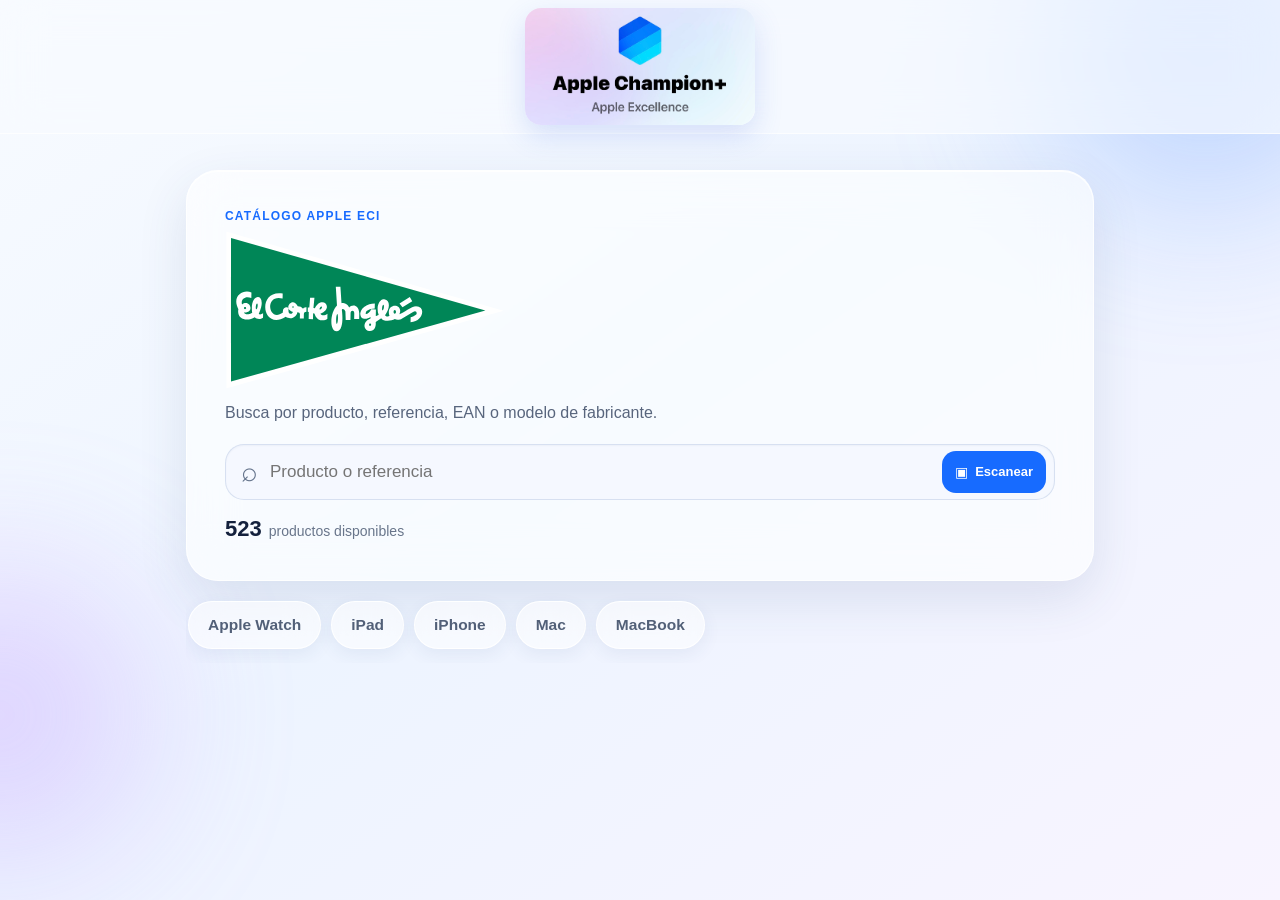
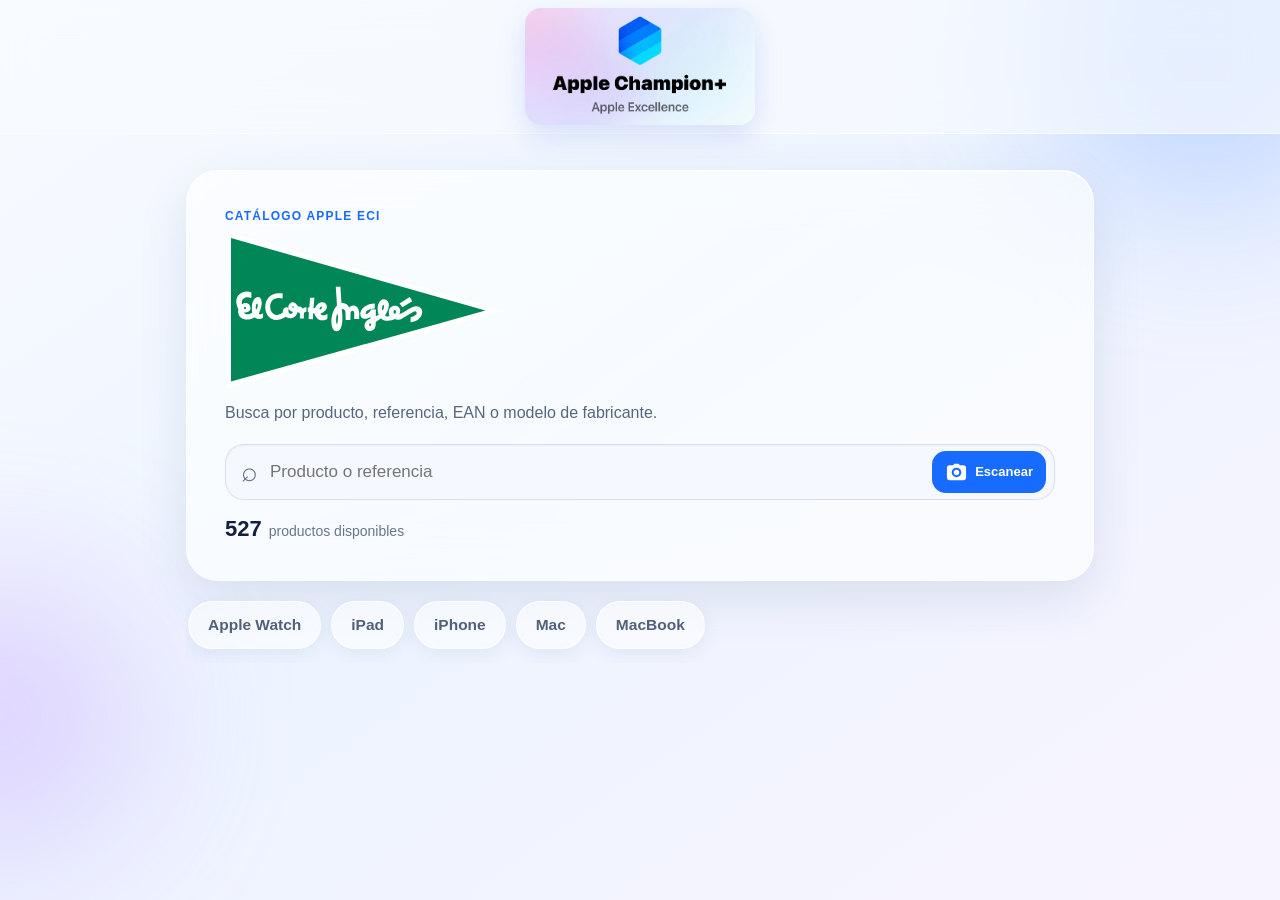
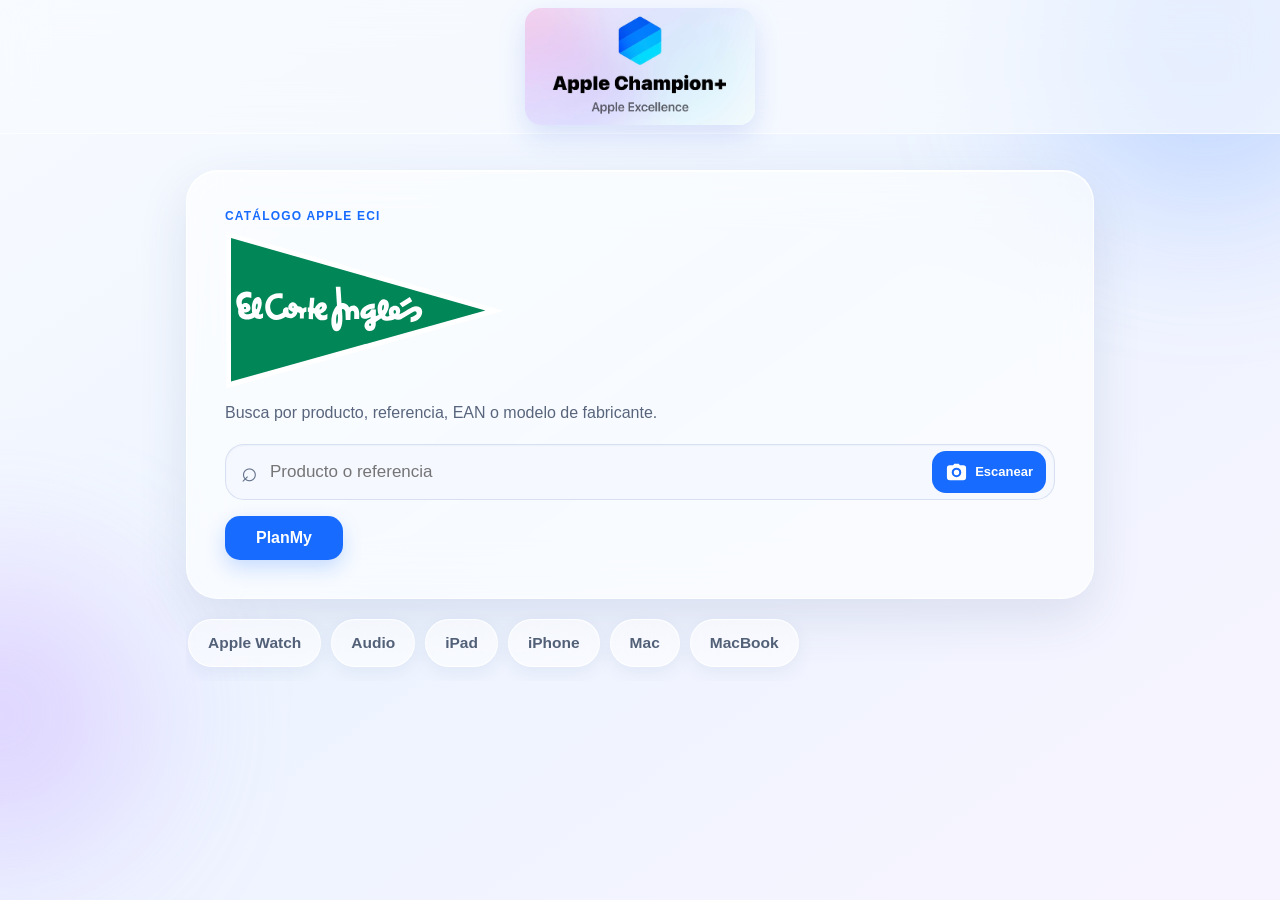
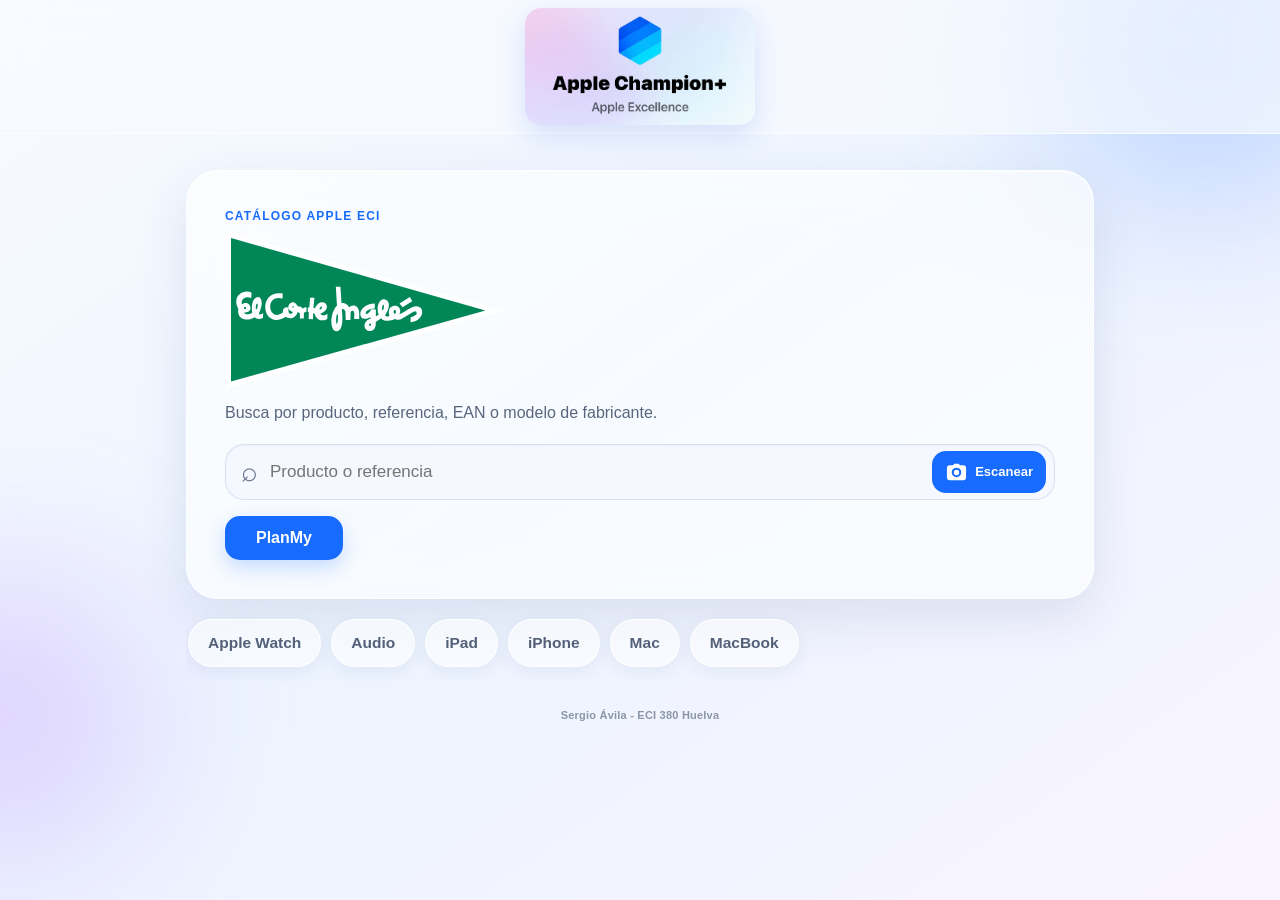
